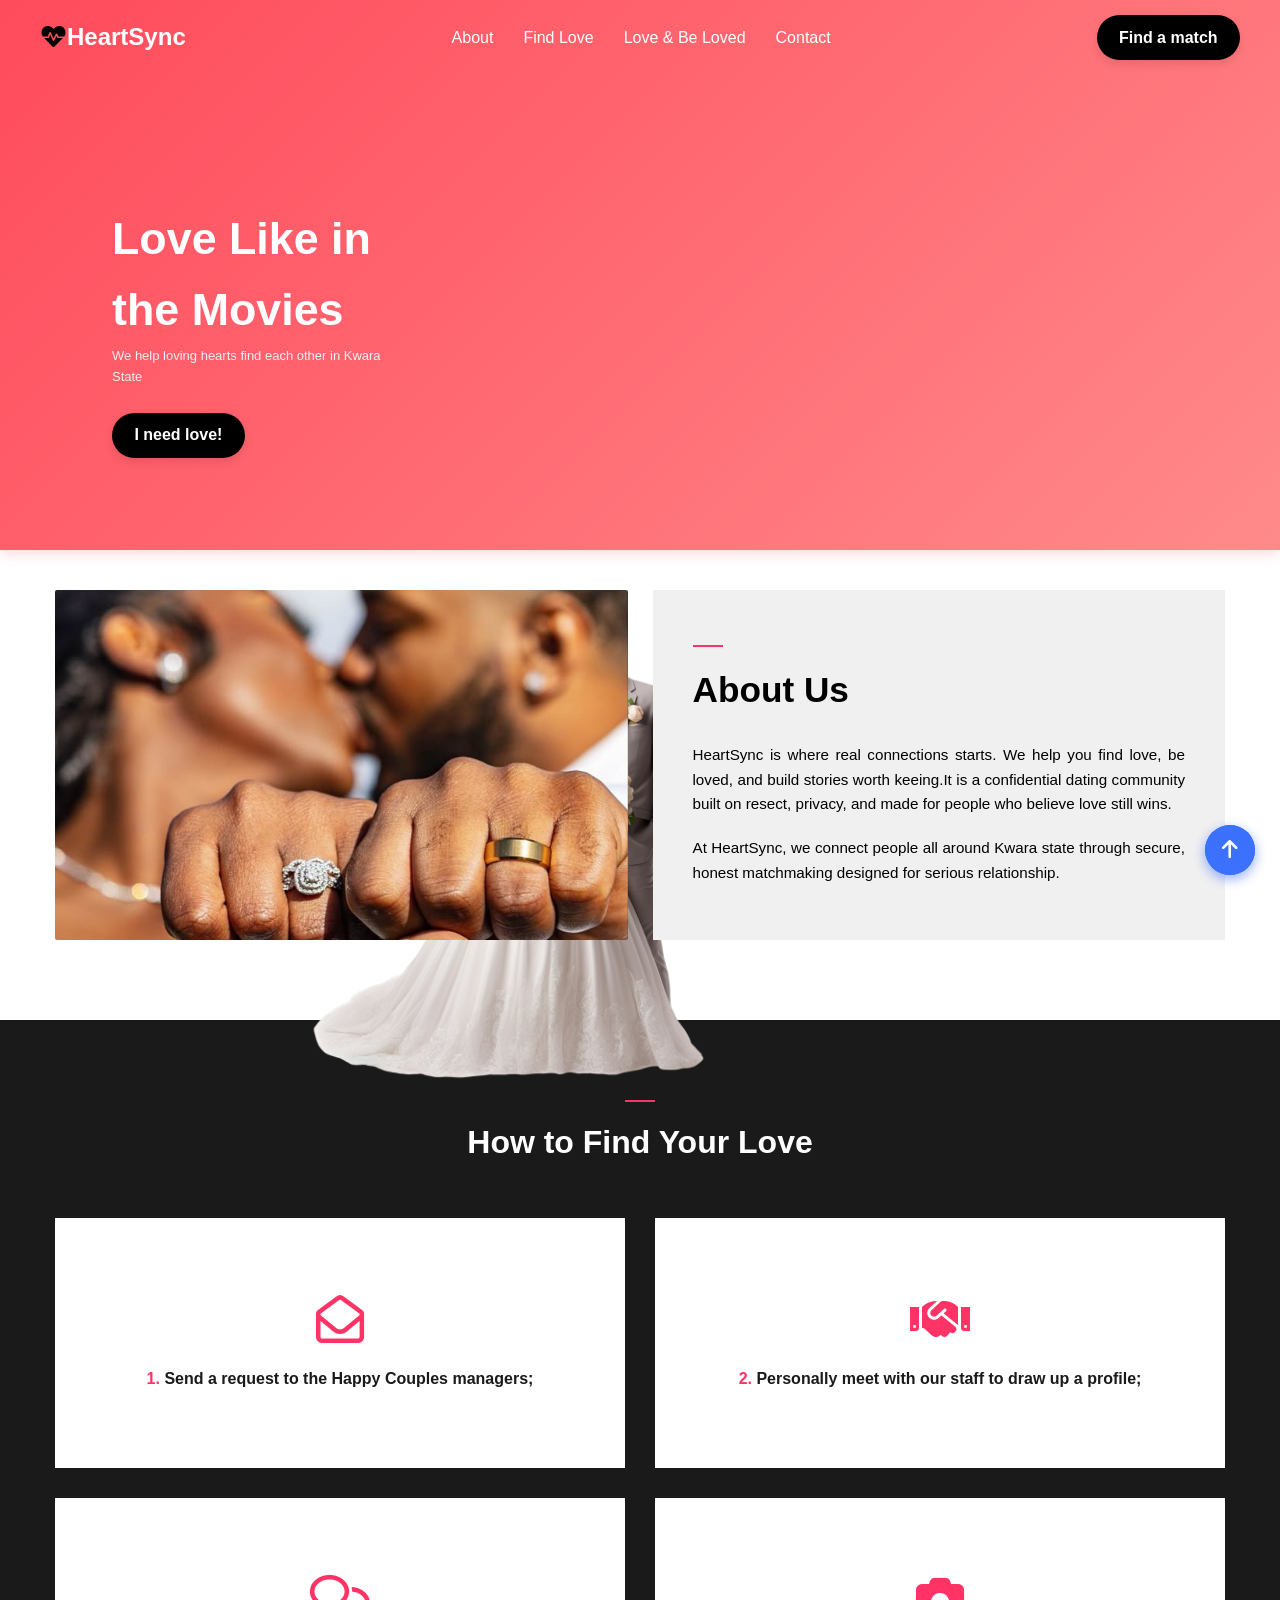
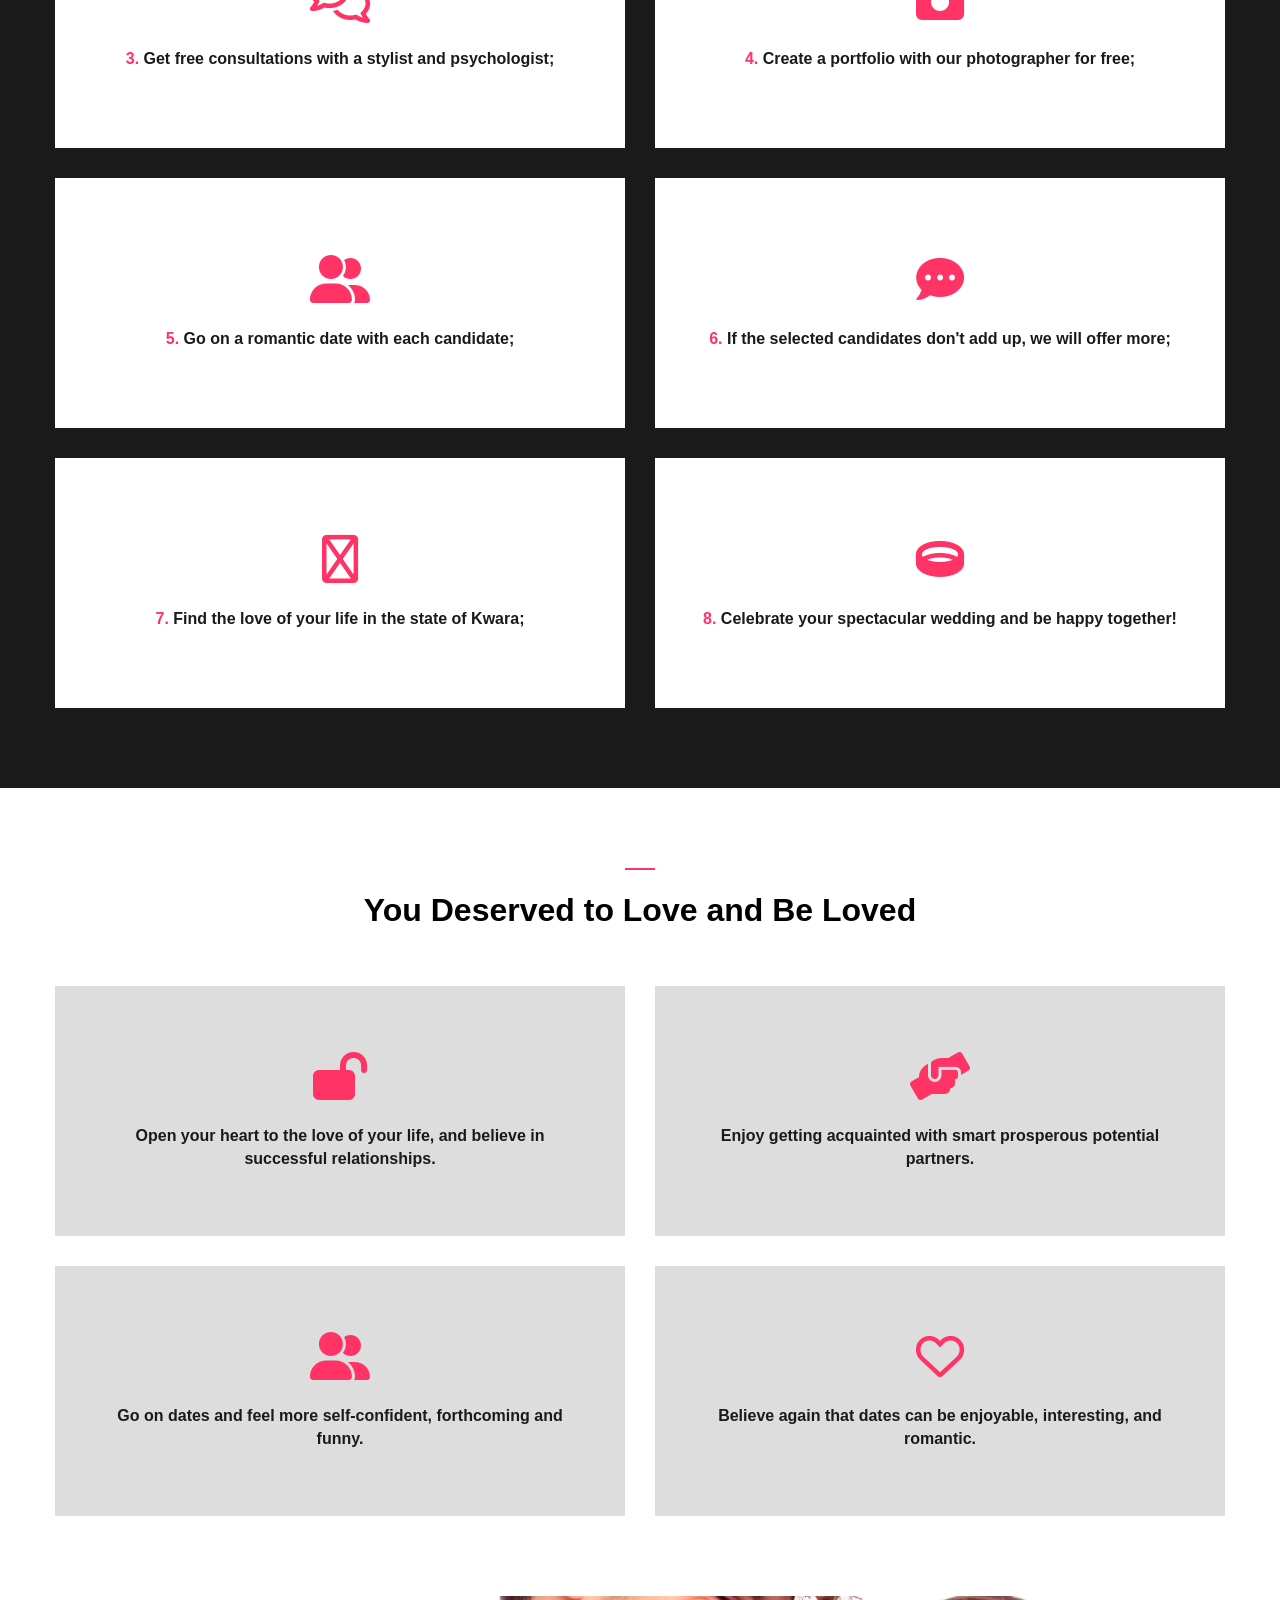
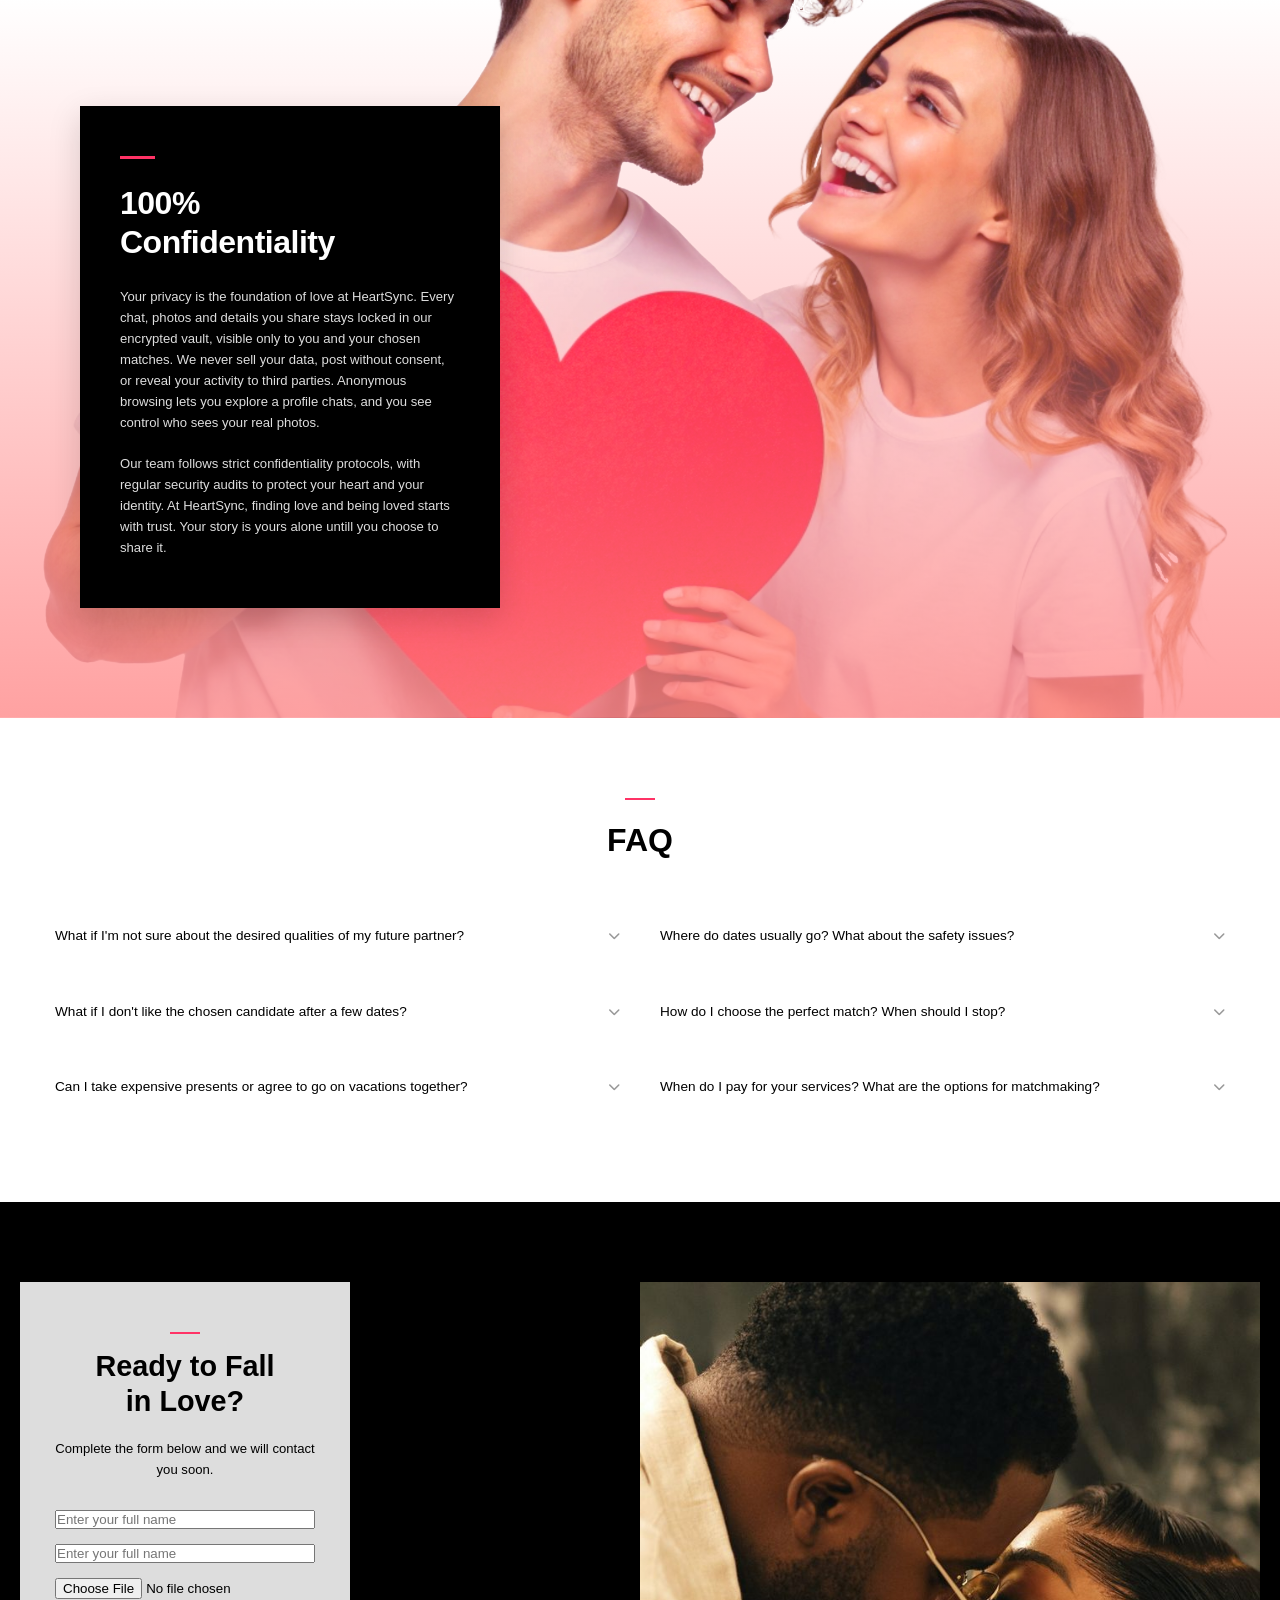
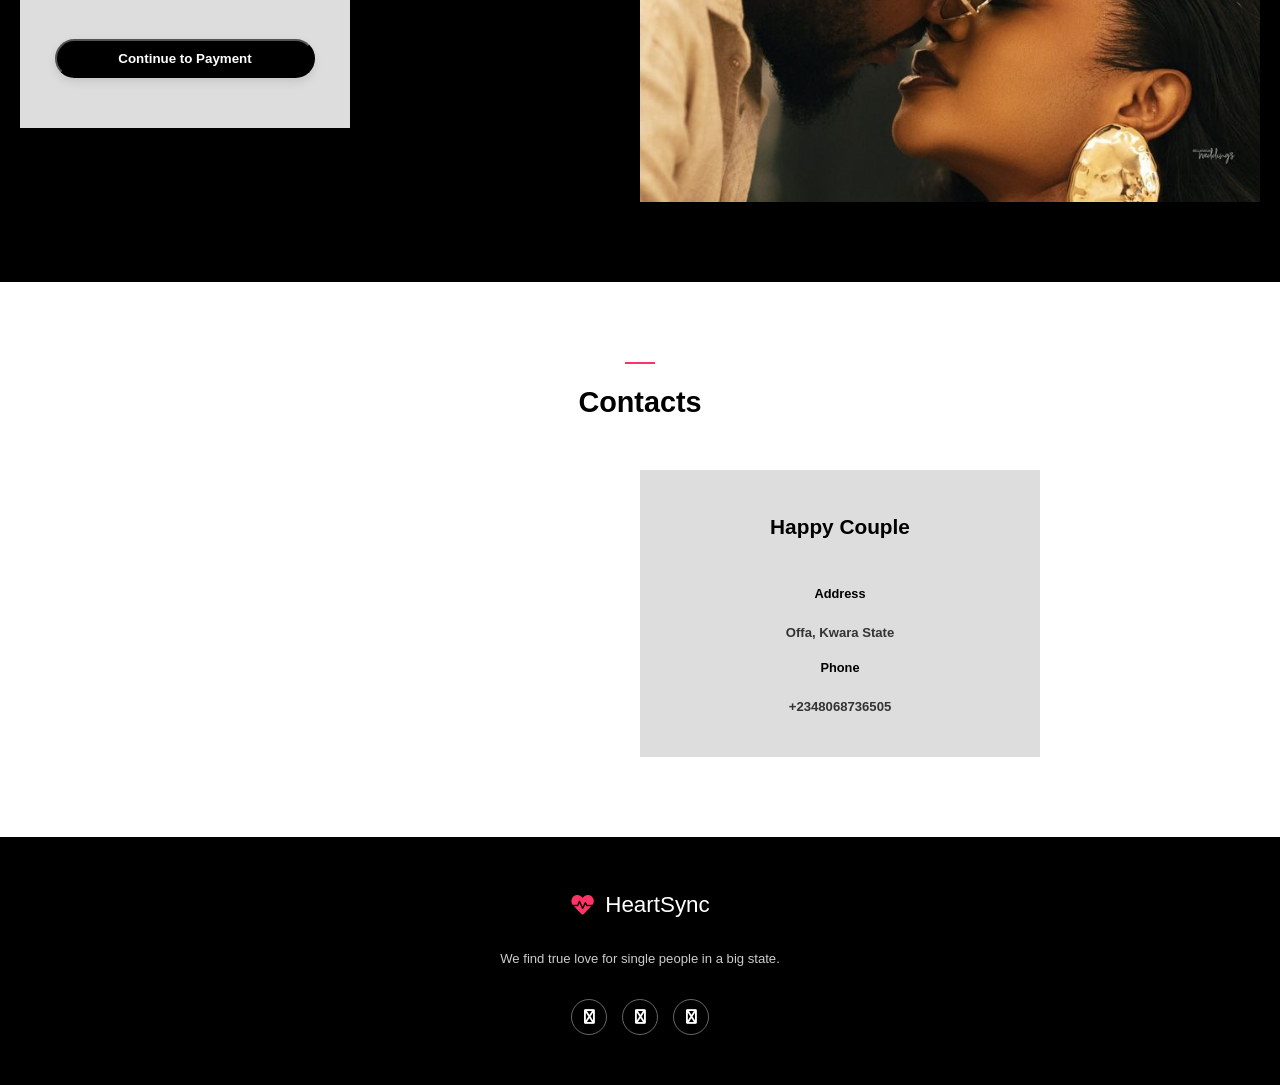
==== index.html @ 3c8412d4 "first commit" ====
<!doctype html>
<html lang="en">
  <head>
    <meta charset="UTF-8" />
    <meta name="viewport" content="width=device-width, initial-scale=1.0" />
    <title>HeartSync | Find Your Match</title>
    <link rel="stylesheet" href="style.css" />
    <link
      rel="stylesheet"
      href="https://cdnjs.cloudflare.com/ajax/libs/font-awesome/6.0.0-beta3/css/all.min.css"
    />
  </head>
  <body>
    <header>
      <div class="container header-container">
        <div class="logo">
          <div class="logo-text">
            <i class="fa-solid fa-heartbeat"></i>HeartSync
          </div>
        </div>

        <div class="hamburger" id="hamburger">
          <i class="fas fa-bars"></i>
        </div>

        <ul class="nav-menu" id="nav-menu">
          <li><a href="#about">About</a></li>
          <li><a href="profiles.html">Find Love</a></li>
          <li><a href="#be-loved">Love & Be Loved</a></li>
          <li><a href="#contact">Contact</a></li>
        </ul>
        <a href="profiles.html" class="cta-btn">Find a match</a>
      </div>

      <div class="hero-section">
        <div class="hero">
          <h1>Love Like in the Movies</h1>
          <p>We help loving hearts find each other in Kwara State</p>
          <a href="#find-love" class="btn">I need love!</a>
        </div>

        <div class="img">
          <img src=".//images/couple.png" alt="" loading="lazy" />
        </div>
      </div>
    </header>

    <section class="about-section" id="about">
      <div class="container">
        <div class="about-grid">
          <div class="about-image">
            <span> </span>
          </div>
          <div class="about-content">
            <div class="pink-line"></div>
            <h2>About Us</h2>
            <p>
              HeartSync is where real connections starts. We help you find love,
              be loved, and build stories worth keeing.It is a confidential
              dating community built on resect, privacy, and made for people who
              believe love still wins.
            </p>
            <p>
              At HeartSync, we connect people all around Kwara state through
              secure, honest matchmaking designed for serious relationship.
            </p>
          </div>
        </div>
      </div>
    </section>

    <div class="process-section">
      <div class="container">
        <div class="pink-line"></div>
        <h2>How to Find Your Love</h2>
        <div class="process-grid">
          <div class="process-card">
            <i class="fa-regular fa-envelope-open"></i>
            <p><span>1.</span> Send a request to the Happy Couples managers;</p>
          </div>
          <div class="process-card">
            <i class="fa-solid fa-handshake"></i>
            <p>
              <span>2.</span> Personally meet with our staff to draw up a
              profile;
            </p>
          </div>
          <div class="process-card">
            <i class="fa-regular fa-comments"></i>
            <p>
              <span>3.</span> Get free consultations with a stylist and
              psychologist;
            </p>
          </div>
          <div class="process-card">
            <i class="fa-solid fa-camera"></i>
            <p>
              <span>4.</span> Create a portfolio with our photographer for free;
            </p>
          </div>
          <div class="process-card">
            <i class="fa-solid fa-user-friends"></i>
            <p><span>5.</span> Go on a romantic date with each candidate;</p>
          </div>
          <div class="process-card">
            <i class="fa-solid fa-comment-dots"></i>
            <p>
              <span>6.</span> If the selected candidates don't add up, we will
              offer more;
            </p>
          </div>
          <div class="process-card">
            <i class="fa-regular fa-heart-crack"></i>
            <p>
              <span>7.</span> Find the love of your life in the state of Kwara;
            </p>
          </div>
          <div class="process-card">
            <i class="fa-solid fa-ring"></i>
            <p>
              <span>8.</span> Celebrate your spectacular wedding and be happy
              together!
            </p>
          </div>
        </div>
      </div>
    </div>

    <section class="love-section" id="be-loved">
      <div class="container">
        <div class="pink-line"></div>
        <h2>You Deserved to Love and Be Loved</h2>
        <div class="love-grid">
          <div class="love-card">
            <i class="fa-solid fa-lock-open"></i>
            <p>
              Open your heart to the love of your life, and believe in
              successful relationships.
            </p>
          </div>
          <div class="love-card">
            <i class="fa-solid fa-handshake-angle"></i>
            <p>
              Enjoy getting acquainted with smart prosperous potential partners.
            </p>
          </div>
          <div class="love-card">
            <i class="fa-solid fa-user-friends"></i>
            <p>
              Go on dates and feel more self-confident, forthcoming and funny.
            </p>
          </div>
          <div class="love-card">
            <i class="fa-regular fa-heart"></i>
            <p>
              Believe again that dates can be enjoyable, interesting, and
              romantic.
            </p>
          </div>
        </div>
      </div>
    </section>

    <section class="confidentiality-section">
      <div class="confidentiality-wrapper">
        <div class="dark-info-box">
          <div class="confi-pink-line"></div>
          <h2>100%<br />Confidentiality</h2>
          <p>
            Your privacy is the foundation of love at HeartSync. Every chat,
            photos and details you share stays locked in our encrypted vault,
            visible only to you and your chosen matches. We never sell your
            data, post without consent, or reveal your activity to third
            parties. Anonymous browsing lets you explore a profile chats, and
            you see control who sees your real photos.
          </p>
          <p>
            Our team follows strict confidentiality protocols, with regular
            security audits to protect your heart and your identity. At
            HeartSync, finding love and being loved starts with trust. Your
            story is yours alone untill you choose to share it.
          </p>
        </div>
      </div>
      <div class="img-container"></div>
    </section>

    <a href="#top" class="top-widget" title="Back to top"
      ><i class="fa-solid fa-arrow-up"></i
    ></a>

    <section class="faq-section">
      <div class="container">
        <div class="pink-line"></div>
        <h2>FAQ</h2>

        <div class="faq-grid">
          <div class="faq-item">
            <div class="faq-question">
              <span
                >What if I'm not sure about the desired qualities of my future
                partner?</span
              >
              <i class="fa-solid fa-chevron-down"></i>
            </div>
            <div class="faq-answer">
              Our skilled matchmakers and psychologists work directly with you
              to uncover core preferences and values to build a comprehensive
              relationship profile.
            </div>
          </div>

          <div class="faq-item">
            <div class="faq-question">
              <span
                >Where do dates usually go? What about the safety issues?</span
              >
              <i class="fa-solid fa-chevron-down"></i>
            </div>
            <div class="faq-answer">
              All initial dates take place in curated, public, upscale venues.
              Background validation checks are run to ensure complete comfort
              and absolute safety.
            </div>
          </div>

          <div class="faq-item">
            <div class="faq-question">
              <span
                >What if I don't like the chosen candidate after a few
                dates?</span
              >
              <i class="fa-solid fa-chevron-down"></i>
            </div>
            <div class="faq-answer">
              That is completely fine! Feedback is collected after every intro
              to refine choices, and new candidates are continually sourced.
            </div>
          </div>

          <div class="faq-item">
            <div class="faq-question">
              <span
                >How do I choose the perfect match? When should I stop?</span
              >
              <i class="fa-solid fa-chevron-down"></i>
            </div>
            <div class="faq-answer">
              You stop whenever you feel genuine connection and exclusivity with
              someone. We're here to guide but you set the pace.
            </div>
          </div>

          <div class="faq-item">
            <div class="faq-question">
              <span
                >Can I take expensive presents or agree to go on vacations
                together?</span
              >
              <i class="fa-solid fa-chevron-down"></i>
            </div>
            <div class="faq-answer">
              We suggest maintaining balanced, independent boundaries during
              early stages until solid reciprocal understanding is established.
            </div>
          </div>

          <div class="faq-item">
            <div class="faq-question">
              <span
                >When do I pay for your services? What are the options for
                matchmaking?</span
              >
              <i class="fa-solid fa-chevron-down"></i>
            </div>
            <div class="faq-answer">
              Pricing tiers are detailed cleanly during consultation. Plans
              depend on customization parameters and regional search ranges.
            </div>
          </div>
        </div>
      </div>
    </section>

    <section class="cta-section" id="find-love">
      <div class="cta-wrapper">
        <div class="white-form-box">
          <div class="pink-line"></div>
          <h3>Ready to Fall<br />in Love?</h3>
          <p>Complete the form below and we will contact you soon.</p>

          <form
            class="cta-form"
            method="post"
            action="https://formspree.io/f/mqeovlbd"
            enctype="multipart/form-data"
          >
            <input
              type="text"
              class="form-control w-85"
              id="inputname4"
              name="name"
              placeholder="Enter your full name"
              required
            />
            <input
              type="tel"
              class="form-control w-85"
              id="inputname4"
              name="number"
              placeholder="Enter your full name"
              required
            />
             <input
                type="file"
                class="form-control w-85"
                id="inputname4"
                name="photo"
                placeholder="Enter your full name"
                required
              />
            <button type="submit" class="btn" id="continueToPaymentBtn">
              Continue to Payment <i class="bi bi-arrow-right"></i>
            </button>
            <!-- <input
              type="text"
              class="form-input"
              placeholder="Your name*"
              required
              name="name"
            />
            <input
              type="email"
              class="form-input"
              placeholder="Your email*"
              required
              name="Phone number"
            />
            <div class="upload">
              <div class="upload-label">
                <i class="fa-solid fa-camera"></i>
                <span id="uploadLabel">Upload your photo</span>
              </div>
              <input
                type="file"
                name="photo"
                id="photoInput"
                class="hidden-file-input"
                accept="image/*"
                required
              />
            </div>
            <span class="file-name" id="file-preview"></span>

            <button type="submit" class="submit-btn">Send a request</button> -->
          </form>
        </div>
      </div>
      <div class="image-container"></div>
    </section>

    <section class="contacts-section" id="contact">
      <div class="pink-line"></div>
      <h2>Contacts</h2>

      <div class="footer-grid">
        <div class="address-card">
          <h4>Happy Couple</h4>
          <label>Address</label>
          <p>Offa, Kwara State</p>
          <label>Phone</label>
          <p>+2348068736505</p>
        </div>
      </div>
      <div class="contact-image">
        <span> </span>
      </div>
    </section>

    <a href="#top" class="top-widget" title="Back to top"
      ><i class="fa-solid fa-arrow-up"></i
    ></a>

    <footer>
      <div class="container">
        <div class="footer-logo">
          <i class="fa-solid fa-heartbeat"></i>HeartSync
        </div>
        <p>We find true love for single people in a big state.</p>
        <div class="social-icons">
          <a href=""><i class="fa-solid fa-facebook"></i></a>
          <a href=""><i class="fa-solid fa-whatsapp"></i></a>
          <a href=""><i class="fa-solid fa-twitter"></i></a>
        </div>
      </div>
    </footer>

    <script>
      let form = document.getElementById("my-form");

      async function handleSubmit(event) {
        event.preventDefault();
        let message = document.getElementById("msg");
        let data = new FormData(event.target);
        fetch(event.target.action, {
          method: form.method,
          body: data,
          headers: {
            Accept: "application/json",
          },
        })
          .then((response) => {
            if (response.ok) {
              message.innerHTML = "Thanks for your submission!";
              form.reset();
            } else {
              response.json().then((data) => {
                if (Object.hasOwn(data, "errors")) {
                  message.innerHTML = data["errors"]
                    .map((error) => error["message"])
                    .join(", ");
                } else {
                  message.innerHTML =
                    "Oops! There was a problem submitting your form";
                }
              });
            }
          })
          .catch((error) => {
            message.innerHTML =
              "Oops! There was a problem submitting your form";
          });
      }
      form.addEventListener("submit", handleSubmit);
    </script>
  </body>
</html>
---- style.css ----
* {
  margin: 0;
  padding: 0;
  box-sizing: border-box;
  font-family: Verdana, Geneva, Tahoma, sans-serif;
}

body {
  line-height: 1.6;
  color: var(--text);
  background-color: var(--light);
  overflow-x: hidden;
}

a {
  text-decoration: none;
  color: var(--primary);
  transition: color 0.3s ease;
}

ul {
  list-style-position: inside;
}

.container {
  width: 100%;
  max-width: 1200px;
  margin: 0 auto;
  padding: 0 15px;
}

header {
  background: linear-gradient(135deg, #ff4b5c 0%, #ff8a8a 100%);
  box-shadow: 0 4px 12px rgba(225, 75, 92, 0.2);
  height: 550px;
}

.header-container {
  display: flex;
  justify-content: space-between;
  align-items: center;
  padding: 15px 0;
}

.logo {
  display: flex;
  align-items: center;
}

.logo-icon {
  display: flex;
  gap: 2rem;
  list-style: none;
  flex-wrap: wrap;
}

.logo-text {
  font-size: 1.5rem;
  font-weight: 700;
  color: #fff;
  line-height: 1.2;
}
.logo-text i {
  color: #000;
}

.nav-menu {
  display: flex;
  list-style: none;
  gap: 30px;
}

.nav-menu li {
  position: relative;
}

.nav-menu a {
  font-weight: 500;
  font-size: 1rem;
  padding: 5px 0;
  position: relative;
  color: #fff;
}

.nav-menu a:hover {
  opacity: 0.8;
  transform: translateY(-2px);
}

.nav-menu a::after {
  content: "";
  position: absolute;
  width: 0;
  height: 2px;
  bottom: -5px;
  left: 0;
  background-color: #fff;
  transition: width 0.3s ease;
}

.nav-menu a:hover::after {
  width: 100%;
}

.cta-btn,
.btn {
  background-color: black;
  color: #fff;
  padding: 0.6rem 1.4rem;
  border-radius: 50px;
  font-weight: 600;
  text-decoration: none;
  transition: all 0.3s ease;
  box-shadow: 0 4px 10px rgba(0, 0, 0, 0.1);
}
.cta-btn:hover,
.btn:hover {
  transform: translateY(-2px);
  box-shadow: 0 6px 15px rgba(0, 0, 0, 0.2);
  color: #fff;
}

.hamburger {
  display: none;
  cursor: pointer;
  font-size: 1.5rem;
  color: var(--primary);
  z-index: 1001;
}
.hero-section {
  display: flex;
  gap: 2rem;
  align-items: center;
  flex-wrap: wrap;
}

.hero {
  width: 300px;
  margin: 7rem;
}
.hero h1 {
  font-weight: 700;
  margin-top: 1rem;
  color: #fff;
  font-size: 2.8rem;
}
.hero p {
  font-size: small;
  color: #f0efef;
}
.btn {
  display: inline-block;
  margin-top: 25px;
}

.img img {
  width: 480px;
  height: auto;
  border-radius: 12px;
  margin-left: 300px;
}

.pink-line {
  width: 30px;
  height: 2px;
  background-color: #ff3366;
  margin: 0 auto 15px auto;
}

.results-section,
.love-section {
  padding: 80px 0;
  text-align: center;
}

.result-section h2,
.love-section h2 {
  font-size: 2rem;
  margin-bottom: 50px;
}

.about-section {
  padding: 40px 0 80px 0;
}

.about-grid {
  display: grid;
  grid-template-columns: repeat(2, 1fr);
  align-items: stretch;
  gap: 25px;
}

.about-image {
  background-color: #e2e8f0;
  min-height: 100px;
  background-image: url(./images/Knukcles.jpg);
  background-size: cover;
  background-position: center;
  border-radius: 2px;
}

.about-content {
  background-color: #f0f0f0;
  padding: 55px 40px;
  display: flex;
  flex-direction: column;
  justify-content: center;
}

.about-content .pink-line {
  margin: 0 0 15px 0;
}

.about-content h2 {
  font-size: 2.2rem;
  margin-bottom: 25px;
}

.about-content p {
  font-size: 0.95rem;
  margin-bottom: 20px;
  text-align: justify;
}

.about-content p:last-child {
  margin-bottom: 0;
}

.process-section {
  text-align: center;
  padding: 80px 0;
  background-color: #1a1a1a;
  color: #fff;
}

.process-section h2 {
  color: #fff;
  font-size: 2rem;
  margin-bottom: 50px;
}

.process-grid,
.love-grid {
  display: grid;
  grid-template-columns: 1fr 1fr;
  gap: 30px;
}

.process-card {
  min-height: 250px;
  justify-content: center;
  align-items: center;
  flex-direction: column;
  display: flex;
  padding: 50px 40px;
  color: #333;
  background-color: #fff;
}

.process-card i {
  font-size: 3rem;
  color: #ff3366;
  margin-bottom: 25px;
}

.process-card p {
  font-size: 1rem;
  font-weight: 600;
  color: #1a1a1a;
  line-height: 1.4;
}

.process-card p span {
  font-weight: 700;
  color: #ff3366;
}
@media (max-width) {
  .about-grid,
  .process-grid,
  .love-grid {
    grid-template-columns: 1fr;
  }
  .about-image {
    min-height: 350px;
  }
  .about-content {
    padding: 40px 20px;
  }
  .stats-grid {
    grid-template-columns: 1fr;
  }
  .stat-box.full-width {
    grid-column: span 1;
  }
}

.love-card {
  min-height: 250px;
  justify-content: center;
  align-items: center;
  flex-direction: column;
  display: flex;
  padding: 50px 40px;
  color: #333;
  background-color: #ddd;
}

.love-card i {
  font-size: 3rem;
  color: #ff3366;
  margin-bottom: 25px;
}

.love-card p {
  font-size: 1rem;
  font-weight: 600;
  color: #1a1a1a;
  line-height: 1.4;
}

.confidentiality-section {
  background: linear-gradient(
    135deg,
    rgb(255, 75, 92) 0%,
    rgb(255, 138, 138) 100%
  );
  height: 100%;
  width: 100%;
  background: linear-gradient(rgba(252, 47, 67, 0), rgba(255, 138, 138, 0.8)),
    url(./images/love.png);
  background-size: cover;
  background-position: center;
  min-height: 520px;
  padding: 60px 20px;
  display: grid;
  grid-template-columns: 1fr 1.1fr;
  align-items: center;
  min-height: 520px;
}
.confi-pink-line {
  width: 35px;
  height: 3px;
  background-color: #ff3366;
  margin-bottom: 25px;
}

.confidentiality-wrapper {
  width: 100%;
  max-width: 800px;
  margin: 0 auto;
}
.confidentiality-wrapper {
  padding: 50px 0 50px 60px;
  display: flex;
  justify-content: flex-start;
  z-index: 2;
}

.dark-info-box {
  background-color: #000;
  color: #fff;
  padding: 50px 40px;
  max-width: 420px;
  box-shadow: 0 10px 30px rgba(0, 0, 0, 0.15);
}

.dark-info-box h2 {
  font-size: 2rem;
  font-weight: 700;
  line-height: 1.2;
  margin-bottom: 25px;
  letter-spacing: -0.5px;
}

.dark-info-box p {
  font-size: 0.82rem;
  line-height: 1.6;
  margin-bottom: 20px;
  color: #dddddd;
  font-weight: 400;
}

.dark-info-box p:last-child {
  margin-bottom: 0;
}

/* --- Chat Toggle Widget (Bottom Right) --- */
.top-widget {
  position: fixed;
  bottom: 25px;
  right: 25px;
  background-color: #3b71fe;
  color: #fff;
  width: 50px;
  height: 50px;
  border-radius: 50%;
  display: flex;
  align-items: center;
  justify-content: center;
  font-size: 1.3rem;
  cursor: pointer;
  z-index: 1000;
  text-decoration: none;
  transition: background-color 0.2s, transform 0.2s;
  box-shadow: 0 4px 12px rgba(59, 113, 254, 0.3);
}

.faq-section {
  padding: 80px 20px;
  text-align: center;
}

.faq-section h2 {
  font-size: 2rem;
  font-weight: 700;
  margin-bottom: 50px;
}

.faq-grid {
  display: grid;
  grid-template-columns: repeat(2, 1fr);
  gap: 20px 40px;
  text-align: left;
}

.faq-item {
  border-bottom: 1px solid var(--border-color);
  padding-bottom: 15px;
}

.faq-question {
  display: flex;
  justify-content: space-between;
  align-items: center;
  font-size: 0.85rem;
  font-weight: 500;
  line-height: 1.5;
  cursor: pointer;
  user-select: none;
  color: var(--text-dark);
  padding: 10px 0;
}

.faq-question:hover {
  color: var(--primary-pink);
}

.faq-question i {
  font-size: 0.75rem;
  color: #999999;
  transition: transform 0.3s ease;
  margin-left: 15px;
}

.faq-answer {
  max-height: 0;
  overflow: hidden;
  transition: max-height 0.3s ease, margin-top 0.3s ease;
  font-size: 0.8rem;
  color: var(--text-muted);
  line-height: 1.6;
}

/* Open active accordion classes */
.faq-item.active .faq-question i {
  transform: rotate(180deg);
}

.faq-item.active .faq-answer {
  margin-top: 10px;
  max-height: 200px; /* Large enough threshold for content auto-expansion */
}

/* --- 2. Orange Call To Action Section --- */
.cta-section {
  background-color: black;
  padding: 80px 20px;
  display: flex;
  justify-content: flex-start;
}

.cta-wrapper {
  width: 100%;
  max-width: 800px;
  margin: 0 auto;
}

.white-form-box {
  background-color: #ddd;
  padding: 50px 35px;
  width: 100%;
  max-width: 330px;
  text-align: center;
  box-shadow: 0 10px 30px rgba(0, 0, 0, 0.08);
}

.white-form-box h3 {
  font-size: 1.8rem;
  font-weight: 700;
  line-height: 1.2;
  margin-bottom: 20px;
}

.white-form-box p {
  font-size: 0.82rem;
  color: var(--text-muted);
  line-height: 1.6;
  margin-bottom: 30px;
}

.cta-form {
  display: flex;
  flex-direction: column;
  gap: 15px;
}

.form-input {
  width: 100%;
  background-color: #eee;
  border: none;
  border-radius: 25px;
  padding: 16px 24px;
  font-family: "Montserrat", sans-serif;
  font-size: 0.82rem;
  outline: none;
}

.form-input::placeholder {
  color: #9a9a9a;
}

.submit-btn {
  width: 100%;
  background: linear-gradient(90deg, #f43a5f, #ff4d4d);
  color: #ffffff;
  border: none;
  border-radius: 25px;
  padding: 16px 24px;
  font-family: "Montserrat", sans-serif;
  font-size: 0.82rem;
  font-weight: 700;
  cursor: pointer;
  box-shadow: 0 8px 20px rgba(244, 58, 95, 0.25);
  margin-top: 10px;
  transition: transform 0.2s ease;
}

.submit-btn:hover {
  transform: translateY(-2px);
}

/* --- 3. Contacts / Footer Section --- */
.contacts-section {
  padding: 80px 20px;
  text-align: center;
  background-color: #ffffff;
}

.image-container {
  height: 100%;
  width: 100%;
  background-image: url(./images/sensasional.jpg);
  background-size: cover;
  background-position: center top;
  min-height: 520px;
}

.contacts-section h2 {
  font-size: 1.8rem;
  font-weight: 700;
  margin-bottom: 45px;
}

.footer-grid {
  display: grid;
  grid-template-columns: repeat(2, 1fr);
  max-width: 800px;
  margin: 0 auto;
  text-align: left;
}

.address-card {
  grid-column: 2; /* Forces alignment onto the right panel directly matching source template layout */
  background-color: #ddd;
  padding: 40px;
  display: flex;
  flex-direction: column;
  justify-content: center;
  text-align: center;
}

.address-card h4 {
  font-size: 1.3rem;
  font-weight: 600;
  margin-bottom: 25px;
  color: #000;
}

.address-card label {
  font-size: 0.8rem;
  font-weight: 600;
  color: #000;
  margin-bottom: 4px;
  display: block;
  padding: 15px;
}

.address-card p {
  font-size: 0.82rem;
  color: #333;
  line-height: 1.5;
  font-weight: 600;
}

/* Floating Chat Widget */
.top-widget {
  position: fixed;
  bottom: 25px;
  right: 25px;
  background-color: #3b71fe;
  color: #fff;
  width: 50px;
  height: 50px;
  border-radius: 50%;
  display: flex;
  align-items: center;
  justify-content: center;
  font-size: 1.3rem;
  cursor: pointer;
  z-index: 1000;
  text-decoration: none;
  transition: background-color 0.2s, transform 0.2s;
  box-shadow: 0 4px 12px rgba(59, 113, 254, 0.3);
}

.top-widget:hover {
  background-color: #255ae4;
  transform: translateY(-3px);
}

footer {
  background-color: #000;
  color: #ffffff;
  padding: 50px 20px;
  text-align: center;
}

.footer-logo {
  gap: 10px;
  display: flex;
  justify-content: center;
  align-items: center;
  margin-bottom: 25px;
  font-weight: 500;
  font-size: 1.4rem;
}
.footer-logo i{
color: #ff3366;
}

footer p {
  font-size: 0.82rem;
  color: #cccccc;
  max-width: 440px;
  margin: 0 auto 30px auto;
  line-height: 1.6;
}

.social-icons {
  display: flex;
  justify-content: center;
  gap: 15px;
}

.social-icons a {
  color: #ffffff;
  border: 1px solid rgba(255, 255, 255, 0.4);
  width: 36px;
  height: 36px;
  border-radius: 50%;
  display: flex;
  align-items: center;
  justify-content: center;
  font-size: 0.9rem;
  text-decoration: none;
  transition: border-color 0.2s;
}

.social-icons a:hover {
  border-color: #ffffff;
}
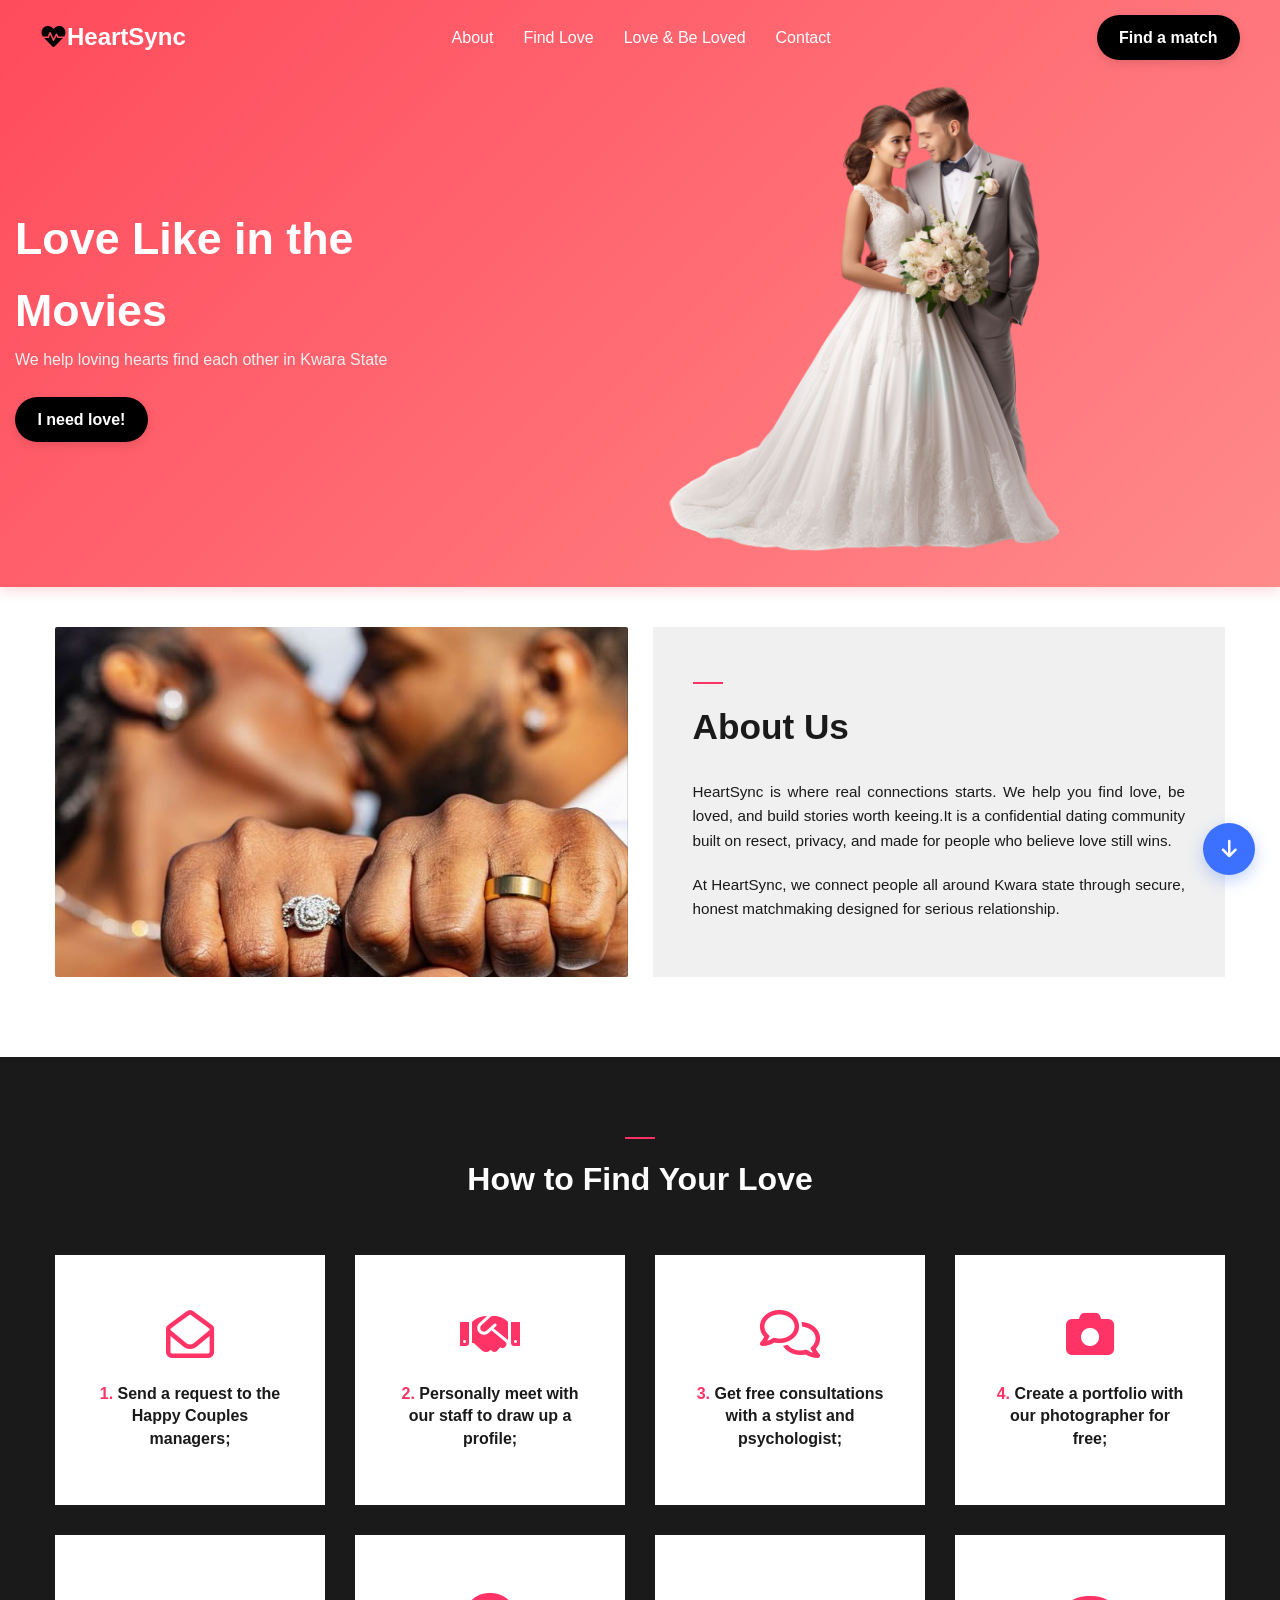
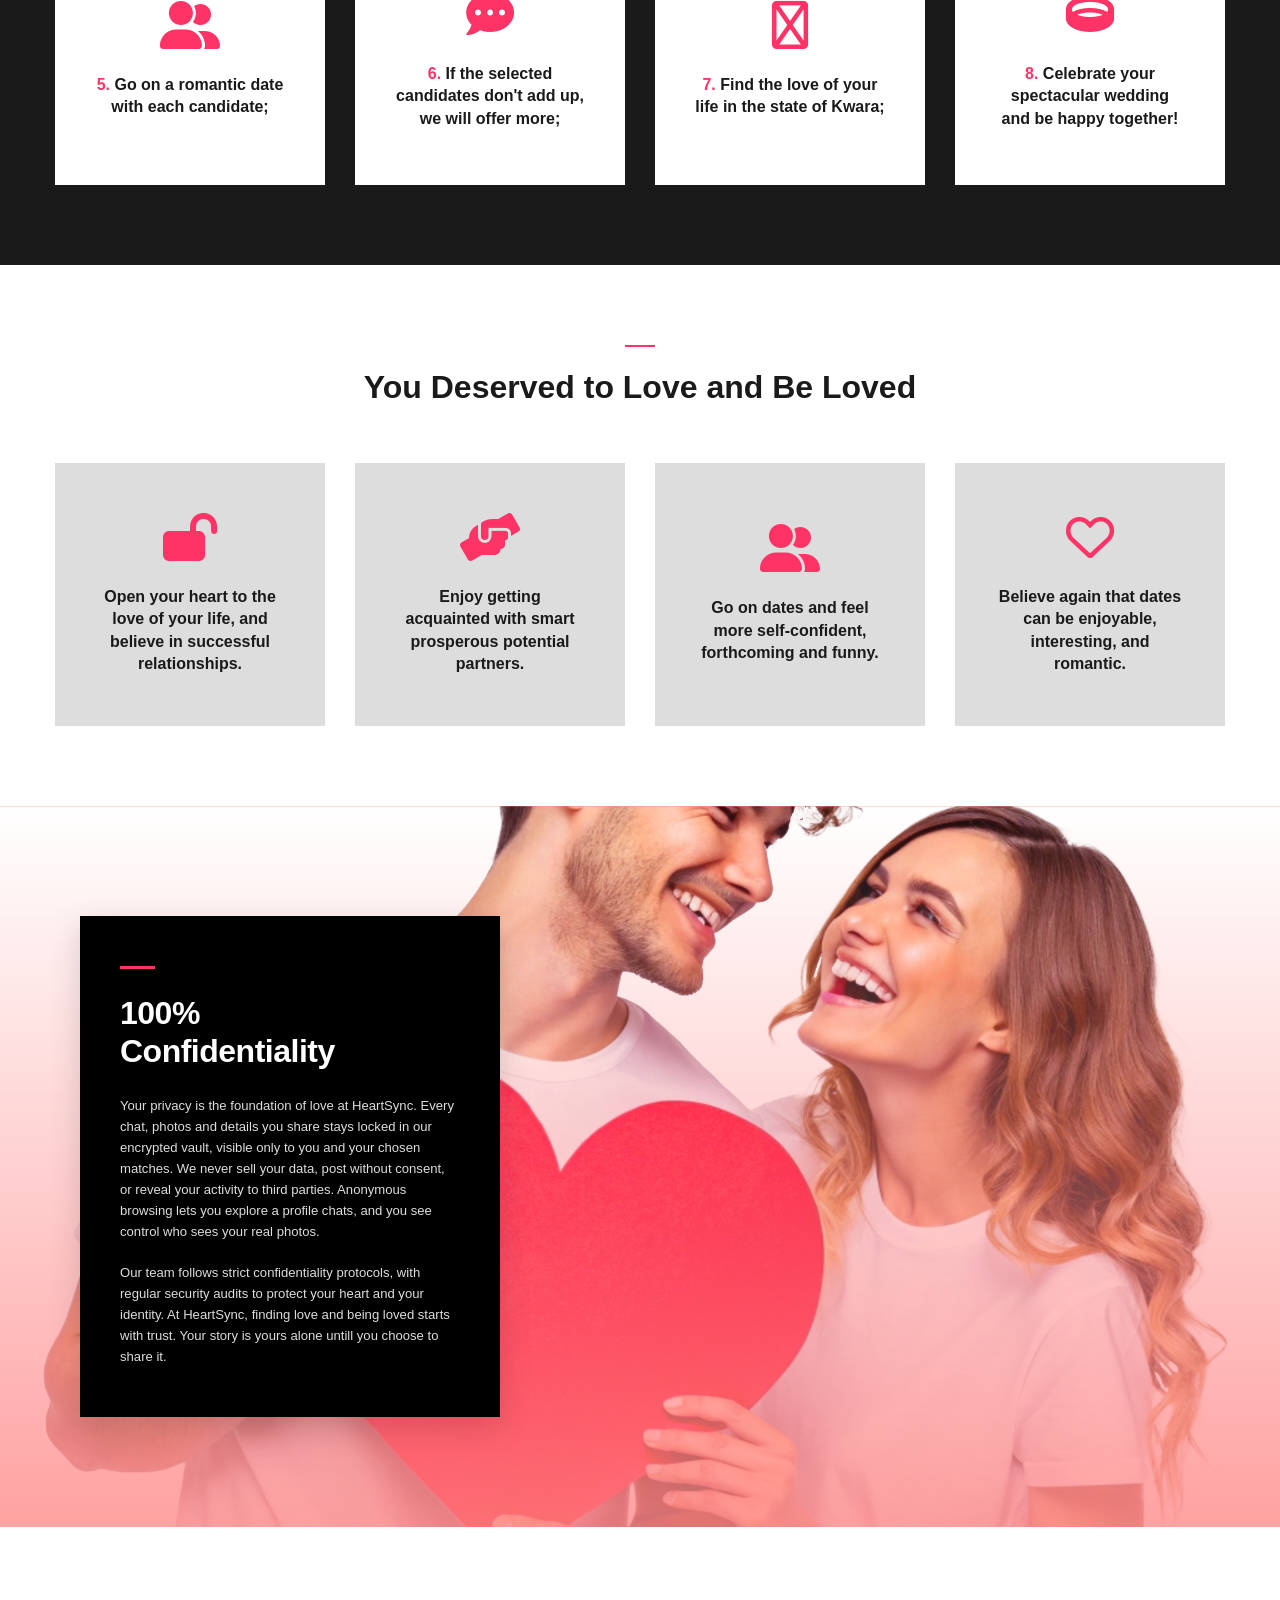
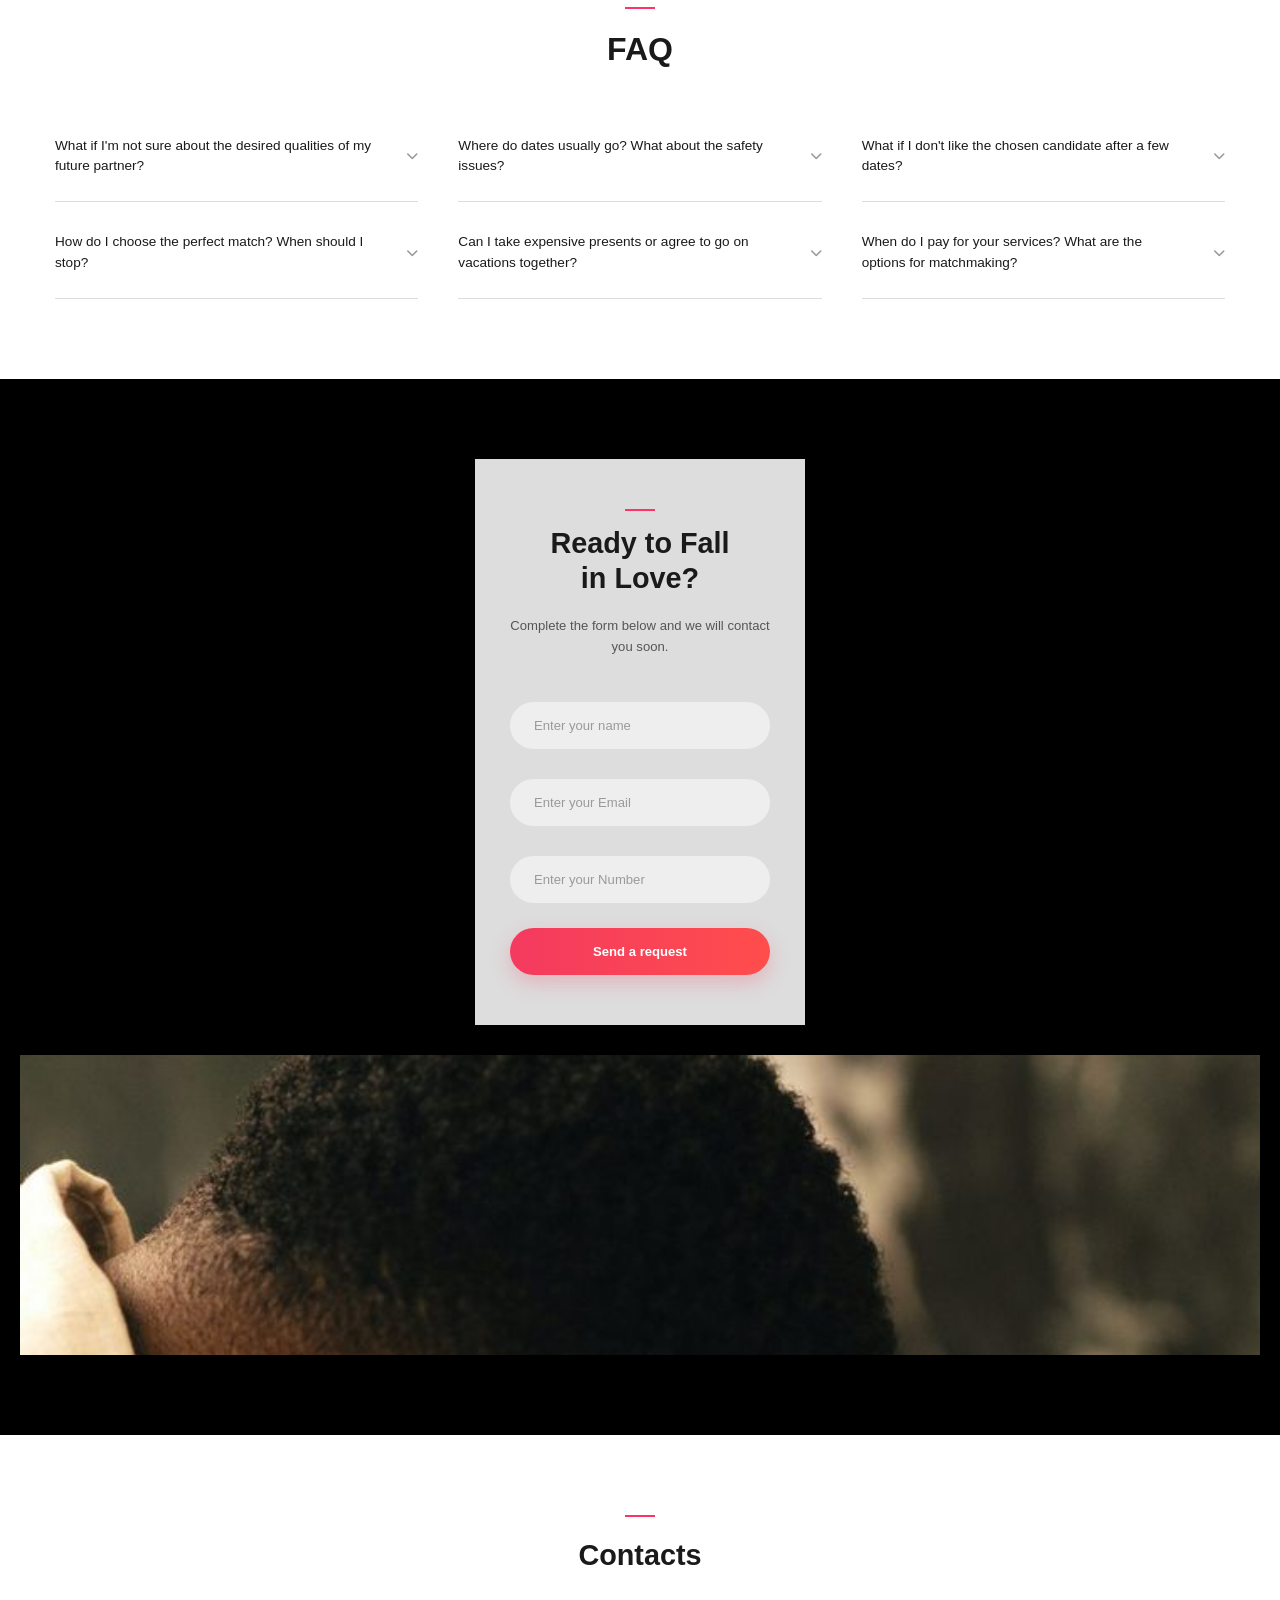
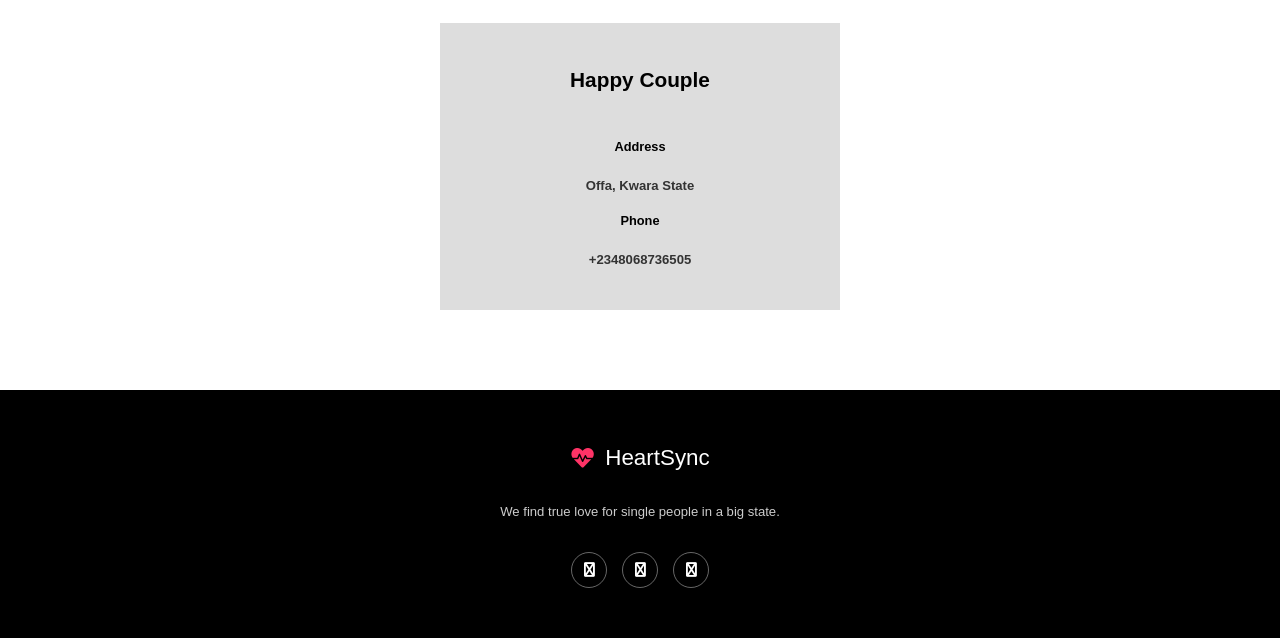
==== commit 6dd14eb5: "second commit" ====
--- a/index.html
+++ b/index.html
@@ -40,7 +40,7 @@
         </div>
 
         <div class="img">
-          <img src=".//images/couple.png" alt="" loading="lazy" />
+          <img src=".//images/couple.png" alt="" loading="lazy" id="img" />
         </div>
       </div>
     </header>
@@ -185,10 +185,6 @@
       <div class="img-container"></div>
     </section>
 
-    <a href="#top" class="top-widget" title="Back to top"
-      ><i class="fa-solid fa-arrow-up"></i
-    ></a>
-
     <section class="faq-section">
       <div class="container">
         <div class="pink-line"></div>
@@ -293,67 +289,38 @@
             class="cta-form"
             method="post"
             action="https://formspree.io/f/mqeovlbd"
-            enctype="multipart/form-data"
+            id="my-form"
           >
+            <label for="name"></label>
             <input
               type="text"
-              class="form-control w-85"
-              id="inputname4"
               name="name"
-              placeholder="Enter your full name"
-              required
+              id="name"
+              placeholder="Enter your name"
+              class="form-input"
             />
+            <label for="email"></label>
+            <input
+              type="email"
+              name="email"
+              id="email"
+              placeholder="Enter your Email"
+              class="form-input"
+            />
+            <label for="tel"></label>
             <input
               type="tel"
-              class="form-control w-85"
-              id="inputname4"
               name="number"
-              placeholder="Enter your full name"
-              required
+              id="number"
+              placeholder="Enter your Number"
+              class="form-input"
             />
-             <input
-                type="file"
-                class="form-control w-85"
-                id="inputname4"
-                name="photo"
-                placeholder="Enter your full name"
-                required
-              />
-            <button type="submit" class="btn" id="continueToPaymentBtn">
-              Continue to Payment <i class="bi bi-arrow-right"></i>
+
+            <button type="submit" id="Btn" class="submit-btn">
+              Send a request
             </button>
-            <!-- <input
-              type="text"
-              class="form-input"
-              placeholder="Your name*"
-              required
-              name="name"
-            />
-            <input
-              type="email"
-              class="form-input"
-              placeholder="Your email*"
-              required
-              name="Phone number"
-            />
-            <div class="upload">
-              <div class="upload-label">
-                <i class="fa-solid fa-camera"></i>
-                <span id="uploadLabel">Upload your photo</span>
-              </div>
-              <input
-                type="file"
-                name="photo"
-                id="photoInput"
-                class="hidden-file-input"
-                accept="image/*"
-                required
-              />
-            </div>
-            <span class="file-name" id="file-preview"></span>
-
-            <button type="submit" class="submit-btn">Send a request</button> -->
           </form>
+          <span id="msg"></span>
         </div>
       </div>
       <div class="image-container"></div>
@@ -377,9 +344,9 @@
       </div>
     </section>
 
-    <a href="#top" class="top-widget" title="Back to top"
-      ><i class="fa-solid fa-arrow-up"></i
-    ></a>
+    <div id="chatWidget" class="chat-widget" title="Scroll to bottom">
+      <i id="widgetIcon" class="fa-solid fa-arrow-down"></i>
+    </div>
 
     <footer>
       <div class="container">
@@ -388,14 +355,33 @@
         </div>
         <p>We find true love for single people in a big state.</p>
         <div class="social-icons">
-          <a href=""><i class="fa-solid fa-facebook"></i></a>
-          <a href=""><i class="fa-solid fa-whatsapp"></i></a>
-          <a href=""><i class="fa-solid fa-twitter"></i></a>
+          <a href="#"><i class="fa-solid fa-facebook"></i></a>
+          <a href="https://wa.me/+2348068736505"><i class="fa-solid fa-whatsapp"></i></a>
+          <a href="#"><i class="fa-solid fa-twitter"></i></a>
         </div>
       </div>
     </footer>
 
     <script>
+     const hamburger = document.getElementById("hamburger");
+      const navMenu = document.getElementById("nav-menu");
+
+      hamburger.addEventListener("click", () => {
+        navMenu.classList.toggle("active");
+        const icon = hamburger.querySelector("i");
+        icon.classList.toggle("fa-bars");
+        icon.classList.toggle("fa-xmark");
+      });
+
+      navMenu.querySelectorAll("a").forEach((link) => {
+        link.addEventListener("click", () => {
+          navMenu.classList.remove("active");
+          const icon = hamburger.querySelector("i");
+          icon.classList.add("fa-bars");
+          icon.classList.remove("fa-xmark");
+        });
+      });
+
       let form = document.getElementById("my-form");
 
       async function handleSubmit(event) {
@@ -411,7 +397,8 @@
         })
           .then((response) => {
             if (response.ok) {
-              message.innerHTML = "Thanks for your submission!";
+              message.innerHTML =
+                "Thanks for your submission! The password will be send to you.";
               form.reset();
             } else {
               response.json().then((data) => {
@@ -432,6 +419,39 @@
           });
       }
       form.addEventListener("submit", handleSubmit);
+
+      const chatWidget = document.getElementById("chatWidget");
+      const widgetIcon = document.getElementById("widgetIcon");
+
+      // Monitor page viewport scroll activity
+      window.addEventListener("scroll", () => {
+        // Switch to "Up Arrow" once scrolled past 300px down the page
+        if (window.scrollY > 300) {
+          widgetIcon.className = "fa-solid fa-arrow-up";
+          chatWidget.setAttribute("title", "Scroll to top");
+        } else {
+          // Revert to "Down Arrow" when looking at the top header area
+          widgetIcon.className = "fa-solid fa-arrow-down";
+          chatWidget.setAttribute("title", "Scroll to bottom");
+        }
+      });
+
+      // Handle smooth anchor tracking on click actions
+      chatWidget.addEventListener("click", () => {
+        if (window.scrollY > 300) {
+          // Smoothly scroll back to the absolute top of the screen
+          window.scrollTo({
+            top: 0,
+            behavior: "smooth",
+          });
+        } else {
+          // Smoothly slide all the way down to the baseline footer heights
+          window.scrollTo({
+            top: document.documentElement.scrollHeight,
+            behavior: "smooth",
+          });
+        }
+      });
     </script>
   </body>
 </html>
--- a/style.css
+++ b/style.css
@@ -1,3 +1,9 @@
+:root {
+  --primary: #ff3366;
+  --light: #ffffff;
+  --text: #1a1a1a;
+}
+
 * {
   margin: 0;
   padding: 0;
@@ -5,11 +11,23 @@
   font-family: Verdana, Geneva, Tahoma, sans-serif;
 }
 
+html {
+  overflow-x: hidden;
+  scroll-behavior: smooth;
+}
+
 body {
   line-height: 1.6;
   color: var(--text);
   background-color: var(--light);
   overflow-x: hidden;
+  width: 100%;
+}
+
+img {
+  max-width: 100%;
+  height: auto;
+  display: block;
 }
 
 a {
@@ -32,7 +50,8 @@
 header {
   background: linear-gradient(135deg, #ff4b5c 0%, #ff8a8a 100%);
   box-shadow: 0 4px 12px rgba(225, 75, 92, 0.2);
-  height: 550px;
+  height: auto;
+  padding-bottom: 2rem;
 }
 
 .header-container {
@@ -40,6 +59,7 @@
   justify-content: space-between;
   align-items: center;
   padding: 15px 0;
+  flex-wrap: wrap;
 }
 
 .logo {
@@ -68,6 +88,7 @@
   display: flex;
   list-style: none;
   gap: 30px;
+  flex-wrap: wrap;
 }
 
 .nav-menu li {
@@ -112,6 +133,7 @@
   text-decoration: none;
   transition: all 0.3s ease;
   box-shadow: 0 4px 10px rgba(0, 0, 0, 0.1);
+  white-space: nowrap;
 }
 .cta-btn:hover,
 .btn:hover {
@@ -124,28 +146,33 @@
   display: none;
   cursor: pointer;
   font-size: 1.5rem;
-  color: var(--primary);
+  color: #fff;
   z-index: 1001;
 }
+
 .hero-section {
   display: flex;
   gap: 2rem;
   align-items: center;
   flex-wrap: wrap;
+  justify-content: center;
+  padding: 0 15px;
 }
 
 .hero {
-  width: 300px;
-  margin: 7rem;
+  flex: 1 1 300px;
+  max-width: 480px;
+  width: 100%;
+  margin: 3rem 0;
 }
 .hero h1 {
   font-weight: 700;
   margin-top: 1rem;
   color: #fff;
-  font-size: 2.8rem;
+  font-size: clamp(1.8rem, 5vw + 0.5rem, 2.8rem);
 }
 .hero p {
-  font-size: small;
+  font-size: clamp(0.85rem, 2vw, 1rem);
   color: #f0efef;
 }
 .btn {
@@ -153,11 +180,18 @@
   margin-top: 25px;
 }
 
+.img {
+  flex: 1 1 320px;
+  width: 100%;
+  max-width: 480px;
+  margin: 0 auto;
+}
+
 .img img {
-  width: 480px;
+  width: 100%;
   height: auto;
   border-radius: 12px;
-  margin-left: 300px;
+  margin: 0;
 }
 
 .pink-line {
@@ -175,7 +209,7 @@
 
 .result-section h2,
 .love-section h2 {
-  font-size: 2rem;
+  font-size: clamp(1.5rem, 4vw, 2rem);
   margin-bottom: 50px;
 }
 
@@ -185,14 +219,14 @@
 
 .about-grid {
   display: grid;
-  grid-template-columns: repeat(2, 1fr);
+  grid-template-columns: repeat(auto-fit, minmax(280px, 1fr));
   align-items: stretch;
   gap: 25px;
 }
 
 .about-image {
   background-color: #e2e8f0;
-  min-height: 100px;
+  min-height: 250px;
   background-image: url(./images/Knukcles.jpg);
   background-size: cover;
   background-position: center;
@@ -212,7 +246,7 @@
 }
 
 .about-content h2 {
-  font-size: 2.2rem;
+  font-size: clamp(1.6rem, 4vw, 2.2rem);
   margin-bottom: 25px;
 }
 
@@ -242,7 +276,7 @@
 .process-grid,
 .love-grid {
   display: grid;
-  grid-template-columns: 1fr 1fr;
+  grid-template-columns: repeat(auto-fit, minmax(240px, 1fr));
   gap: 30px;
 }
 
@@ -274,25 +308,6 @@
   font-weight: 700;
   color: #ff3366;
 }
-@media (max-width) {
-  .about-grid,
-  .process-grid,
-  .love-grid {
-    grid-template-columns: 1fr;
-  }
-  .about-image {
-    min-height: 350px;
-  }
-  .about-content {
-    padding: 40px 20px;
-  }
-  .stats-grid {
-    grid-template-columns: 1fr;
-  }
-  .stat-box.full-width {
-    grid-column: span 1;
-  }
-}
 
 .love-card {
   min-height: 250px;
@@ -319,23 +334,17 @@
 }
 
 .confidentiality-section {
-  background: linear-gradient(
-    135deg,
-    rgb(255, 75, 92) 0%,
-    rgb(255, 138, 138) 100%
-  );
-  height: 100%;
-  width: 100%;
-  background: linear-gradient(rgba(252, 47, 67, 0), rgba(255, 138, 138, 0.8)),
+  width: 100%;
+  background:
+    linear-gradient(rgba(252, 47, 67, 0), rgba(255, 138, 138, 0.8)),
     url(./images/love.png);
   background-size: cover;
   background-position: center;
   min-height: 520px;
   padding: 60px 20px;
   display: grid;
-  grid-template-columns: 1fr 1.1fr;
-  align-items: center;
-  min-height: 520px;
+  grid-template-columns: minmax(280px, 1fr) minmax(280px, 1.1fr);
+  align-items: center;
 }
 .confi-pink-line {
   width: 35px;
@@ -348,8 +357,6 @@
   width: 100%;
   max-width: 800px;
   margin: 0 auto;
-}
-.confidentiality-wrapper {
   padding: 50px 0 50px 60px;
   display: flex;
   justify-content: flex-start;
@@ -361,6 +368,7 @@
   color: #fff;
   padding: 50px 40px;
   max-width: 420px;
+  width: 100%;
   box-shadow: 0 10px 30px rgba(0, 0, 0, 0.15);
 }
 
@@ -384,27 +392,6 @@
   margin-bottom: 0;
 }
 
-/* --- Chat Toggle Widget (Bottom Right) --- */
-.top-widget {
-  position: fixed;
-  bottom: 25px;
-  right: 25px;
-  background-color: #3b71fe;
-  color: #fff;
-  width: 50px;
-  height: 50px;
-  border-radius: 50%;
-  display: flex;
-  align-items: center;
-  justify-content: center;
-  font-size: 1.3rem;
-  cursor: pointer;
-  z-index: 1000;
-  text-decoration: none;
-  transition: background-color 0.2s, transform 0.2s;
-  box-shadow: 0 4px 12px rgba(59, 113, 254, 0.3);
-}
-
 .faq-section {
   padding: 80px 20px;
   text-align: center;
@@ -418,13 +405,13 @@
 
 .faq-grid {
   display: grid;
-  grid-template-columns: repeat(2, 1fr);
+  grid-template-columns: repeat(auto-fit, minmax(280px, 1fr));
   gap: 20px 40px;
   text-align: left;
 }
 
 .faq-item {
-  border-bottom: 1px solid var(--border-color);
+  border-bottom: 1px solid #ddd;
   padding-bottom: 15px;
 }
 
@@ -437,12 +424,13 @@
   line-height: 1.5;
   cursor: pointer;
   user-select: none;
-  color: var(--text-dark);
+  color: #1a1a1a;
   padding: 10px 0;
+  gap: 10px;
 }
 
 .faq-question:hover {
-  color: var(--primary-pink);
+  color: #ff3366;
 }
 
 .faq-question i {
@@ -450,39 +438,44 @@
   color: #999999;
   transition: transform 0.3s ease;
   margin-left: 15px;
+  flex-shrink: 0;
 }
 
 .faq-answer {
   max-height: 0;
   overflow: hidden;
-  transition: max-height 0.3s ease, margin-top 0.3s ease;
+  transition:
+    max-height 0.3s ease,
+    margin-top 0.3s ease;
   font-size: 0.8rem;
-  color: var(--text-muted);
+  color: #666;
   line-height: 1.6;
 }
 
-/* Open active accordion classes */
 .faq-item.active .faq-question i {
   transform: rotate(180deg);
 }
 
 .faq-item.active .faq-answer {
   margin-top: 10px;
-  max-height: 200px; /* Large enough threshold for content auto-expansion */
-}
-
-/* --- 2. Orange Call To Action Section --- */
+  max-height: 200px;
+}
+
 .cta-section {
   background-color: black;
   padding: 80px 20px;
   display: flex;
   justify-content: flex-start;
+  flex-wrap: wrap;
+  gap: 30px;
 }
 
 .cta-wrapper {
   width: 100%;
   max-width: 800px;
   margin: 0 auto;
+  display: flex;
+  justify-content: center;
 }
 
 .white-form-box {
@@ -503,7 +496,7 @@
 
 .white-form-box p {
   font-size: 0.82rem;
-  color: var(--text-muted);
+  color: #555;
   line-height: 1.6;
   margin-bottom: 30px;
 }
@@ -512,6 +505,11 @@
   display: flex;
   flex-direction: column;
   gap: 15px;
+}
+form span {
+  display: block;
+  margin-top: 10px;
+  color: #fff;
 }
 
 .form-input {
@@ -520,7 +518,7 @@
   border: none;
   border-radius: 25px;
   padding: 16px 24px;
-  font-family: "Montserrat", sans-serif;
+  font-family: Verdana, Geneva, Tahoma, sans-serif;
   font-size: 0.82rem;
   outline: none;
 }
@@ -536,7 +534,7 @@
   border: none;
   border-radius: 25px;
   padding: 16px 24px;
-  font-family: "Montserrat", sans-serif;
+  font-family: Verdana, Geneva, Tahoma, sans-serif;
   font-size: 0.82rem;
   font-weight: 700;
   cursor: pointer;
@@ -549,7 +547,6 @@
   transform: translateY(-2px);
 }
 
-/* --- 3. Contacts / Footer Section --- */
 .contacts-section {
   padding: 80px 20px;
   text-align: center;
@@ -562,7 +559,7 @@
   background-image: url(./images/sensasional.jpg);
   background-size: cover;
   background-position: center top;
-  min-height: 520px;
+  min-height: 300px;
 }
 
 .contacts-section h2 {
@@ -572,21 +569,22 @@
 }
 
 .footer-grid {
-  display: grid;
-  grid-template-columns: repeat(2, 1fr);
+  display: flex;
+  justify-content: center;
   max-width: 800px;
   margin: 0 auto;
   text-align: left;
 }
 
 .address-card {
-  grid-column: 2; /* Forces alignment onto the right panel directly matching source template layout */
   background-color: #ddd;
   padding: 40px;
   display: flex;
   flex-direction: column;
   justify-content: center;
   text-align: center;
+  width: 100%;
+  max-width: 400px;
 }
 
 .address-card h4 {
@@ -612,30 +610,36 @@
   font-weight: 600;
 }
 
-/* Floating Chat Widget */
-.top-widget {
+.chat-widget {
   position: fixed;
   bottom: 25px;
   right: 25px;
-  background-color: #3b71fe;
-  color: #fff;
-  width: 50px;
-  height: 50px;
+  background-color: #3b71fe; /* Matches the vibrant blue from the reference layout */
+  color: #ffffff;
+  width: 52px;
+  height: 52px;
   border-radius: 50%;
   display: flex;
   align-items: center;
   justify-content: center;
-  font-size: 1.3rem;
+  font-size: 1.25rem;
+  box-shadow: 0 6px 16px rgba(59, 113, 254, 0.3);
   cursor: pointer;
   z-index: 1000;
-  text-decoration: none;
-  transition: background-color 0.2s, transform 0.2s;
-  box-shadow: 0 4px 12px rgba(59, 113, 254, 0.3);
-}
-
-.top-widget:hover {
-  background-color: #255ae4;
+  transition:
+    background-color 0.2s,
+    transform 0.2s,
+    box-shadow 0.2s;
+}
+
+.chat-widget:hover {
+  background-color: #2056e2;
   transform: translateY(-3px);
+  box-shadow: 0 8px 20px rgba(59, 113, 254, 0.45);
+}
+
+.chat-widget:active {
+  transform: translateY(-1px);
 }
 
 footer {
@@ -654,8 +658,8 @@
   font-weight: 500;
   font-size: 1.4rem;
 }
-.footer-logo i{
-color: #ff3366;
+.footer-logo i {
+  color: #ff3366;
 }
 
 footer p {
@@ -689,3 +693,170 @@
 .social-icons a:hover {
   border-color: #ffffff;
 }
+
+/* ===================== RESPONSIVE ===================== */
+
+/* Large desktop fluid container */
+@media (min-width: 1400px) {
+  .container {
+    max-width: 1320px;
+  }
+}
+
+/* Tablet */
+@media (max-width: 900px) {
+  .confidentiality-section {
+    grid-template-columns: 1fr;
+  }
+
+  .confidentiality-wrapper {
+    padding: 40px 20px;
+    justify-content: center;
+    max-width: 100%;
+  }
+
+  .hero h1 {
+    font-size: 2.2rem;
+  }
+
+  .hero {
+    text-align: center;
+    margin: 2rem 0;
+  }
+
+  .hero-section {
+    justify-content: center;
+    text-align: center;
+  }
+
+  .img-container,
+  .image-container {
+    min-height: 220px;
+  }
+}
+
+/* Mobile nav + general mobile tightening */
+@media (max-width: 768px) {
+  .nav-menu {
+    display: none;
+    position: absolute;
+    top: 70px;
+    left: 0;
+    width: 100%;
+    background-color: #ff4b5c;
+    flex-direction: column;
+    gap: 0;
+    text-align: center;
+    box-shadow: 0 8px 12px rgba(0, 0, 0, 0.15);
+    z-index: 999;
+  }
+
+  .nav-menu.active {
+    display: flex;
+  }
+
+  .nav-menu li {
+    width: 100%;
+    padding: 15px 0;
+    border-bottom: 1px solid rgba(255, 255, 255, 0.15);
+  }
+
+  .hamburger {
+    display: block;
+  }
+
+  .header-container {
+    position: relative;
+  }
+
+  .cta-btn {
+    display: none;
+  }
+
+  .about-content {
+    padding: 35px 20px;
+  }
+
+  .about-content h2 {
+    font-size: 1.8rem;
+  }
+
+  .dark-info-box {
+    padding: 35px 25px;
+  }
+
+  .white-form-box {
+    max-width: 100%;
+  }
+
+  .address-card {
+    padding: 30px 20px;
+  }
+}
+
+/* Small phones */
+@media (max-width: 480px) {
+  .hero h1 {
+    font-size: 1.8rem;
+  }
+
+  .results-section,
+  .love-section,
+  .process-section,
+  .faq-section,
+  .contacts-section,
+  .cta-section {
+    padding: 50px 15px;
+  }
+
+  .process-card,
+  .love-card {
+    min-height: 180px;
+    padding: 35px 20px;
+  }
+
+  .dark-info-box h2 {
+    font-size: 1.6rem;
+  }
+
+  .footer-logo {
+    font-size: 1.2rem;
+  }
+
+  .dark-info-box {
+    max-width: 100%;
+    padding: 30px 20px;
+  }
+
+  .confidentiality-wrapper {
+    padding: 30px 15px;
+  }
+
+  .nav-menu {
+    top: 64px;
+  }
+
+  .logo-text {
+    font-size: 1.25rem;
+  }
+}
+
+/* Very small phones */
+@media (max-width: 360px) {
+  .hero h1 {
+    font-size: 1.5rem;
+  }
+
+  .white-form-box {
+    padding: 35px 20px;
+  }
+
+  .address-card {
+    padding: 25px 15px;
+  }
+
+  .process-card,
+  .love-card {
+    padding: 25px 15px;
+  }
+}
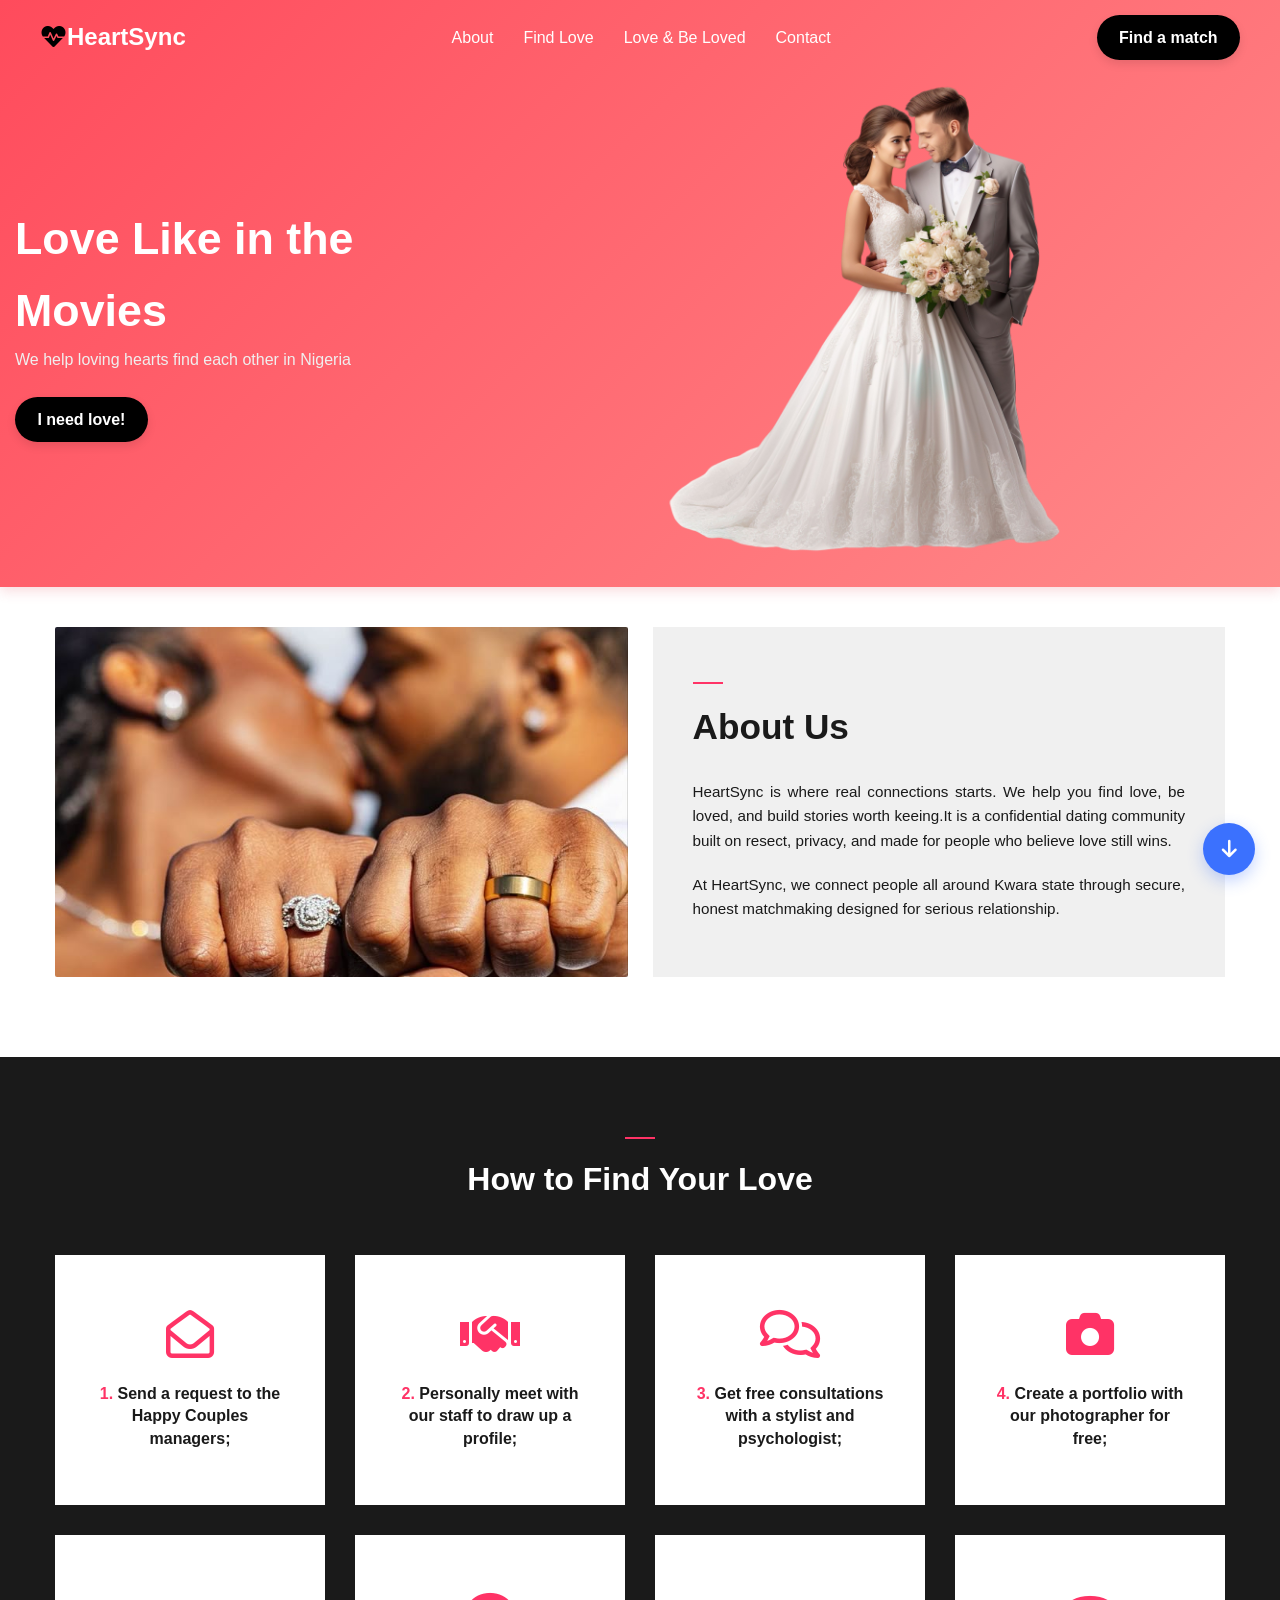
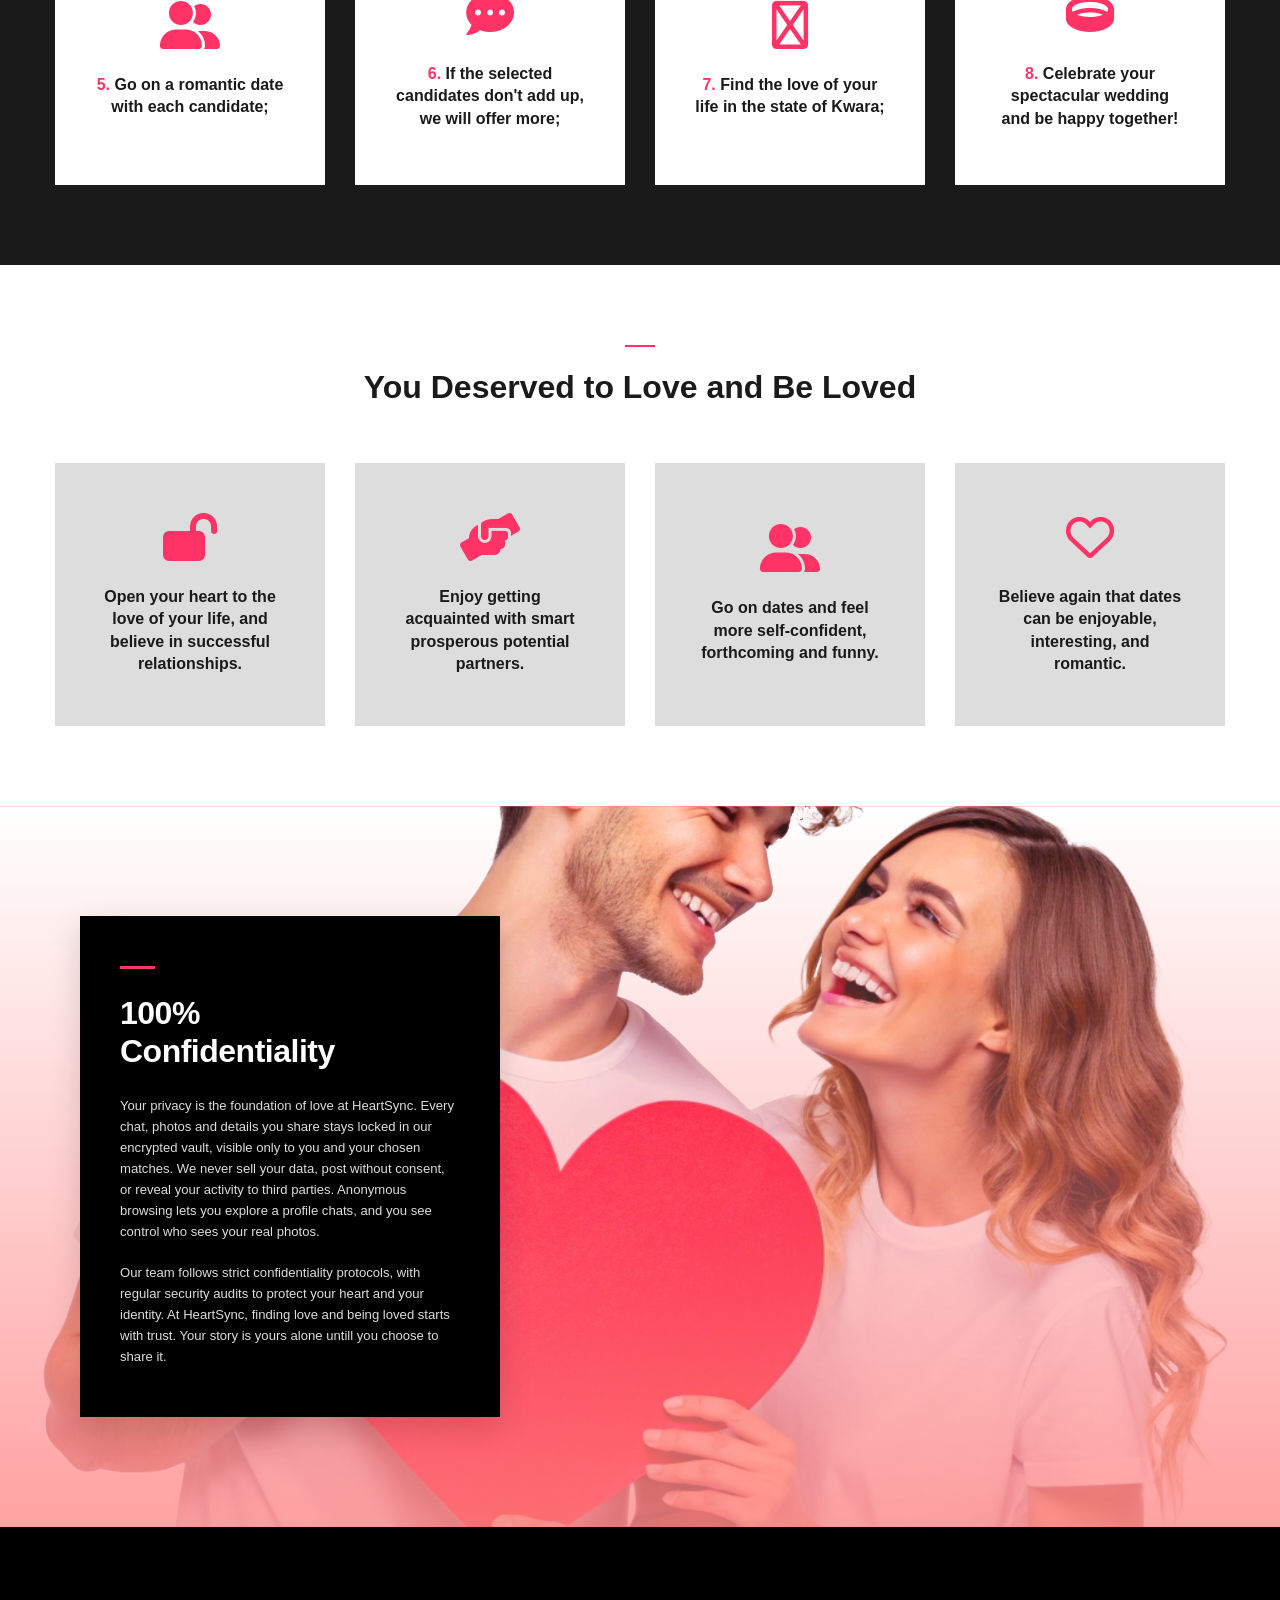
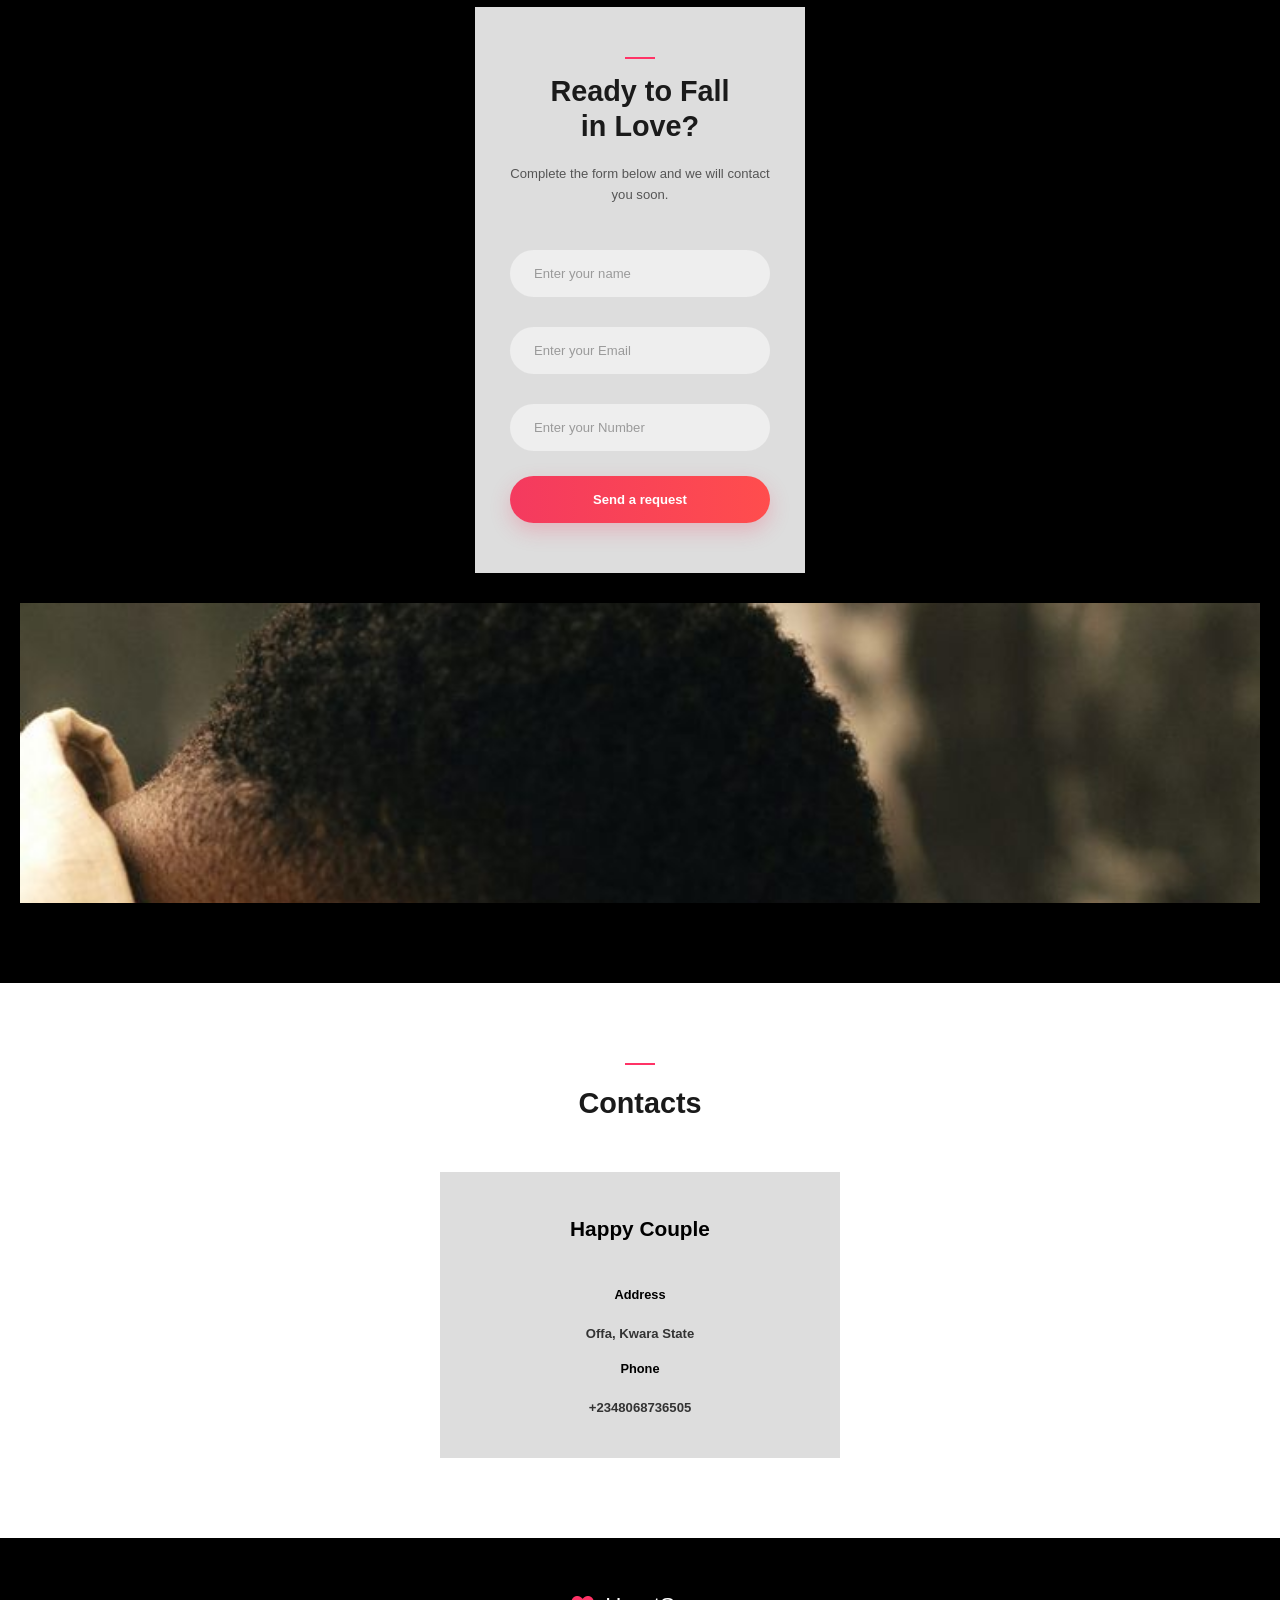
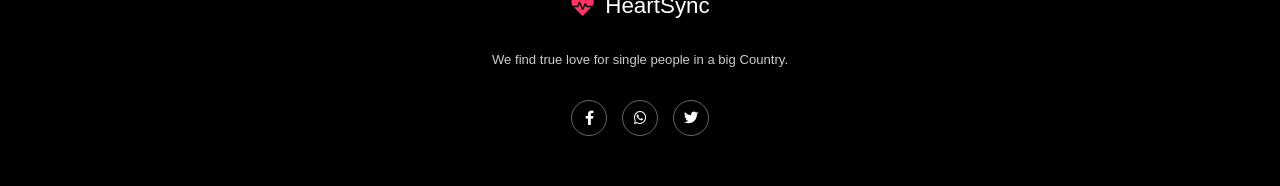
==== commit 3fe441d2: "third commit" ====
--- a/index.html
+++ b/index.html
@@ -35,12 +35,12 @@
       <div class="hero-section">
         <div class="hero">
           <h1>Love Like in the Movies</h1>
-          <p>We help loving hearts find each other in Kwara State</p>
+          <p>We help loving hearts find each other in Nigeria</p>
           <a href="#find-love" class="btn">I need love!</a>
         </div>
 
         <div class="img">
-          <img src=".//images/couple.png" alt="" loading="lazy" id="img" />
+          <img src=".//images/couple.png" alt="" id="img" />
         </div>
       </div>
     </header>
@@ -185,98 +185,6 @@
       <div class="img-container"></div>
     </section>
 
-    <section class="faq-section">
-      <div class="container">
-        <div class="pink-line"></div>
-        <h2>FAQ</h2>
-
-        <div class="faq-grid">
-          <div class="faq-item">
-            <div class="faq-question">
-              <span
-                >What if I'm not sure about the desired qualities of my future
-                partner?</span
-              >
-              <i class="fa-solid fa-chevron-down"></i>
-            </div>
-            <div class="faq-answer">
-              Our skilled matchmakers and psychologists work directly with you
-              to uncover core preferences and values to build a comprehensive
-              relationship profile.
-            </div>
-          </div>
-
-          <div class="faq-item">
-            <div class="faq-question">
-              <span
-                >Where do dates usually go? What about the safety issues?</span
-              >
-              <i class="fa-solid fa-chevron-down"></i>
-            </div>
-            <div class="faq-answer">
-              All initial dates take place in curated, public, upscale venues.
-              Background validation checks are run to ensure complete comfort
-              and absolute safety.
-            </div>
-          </div>
-
-          <div class="faq-item">
-            <div class="faq-question">
-              <span
-                >What if I don't like the chosen candidate after a few
-                dates?</span
-              >
-              <i class="fa-solid fa-chevron-down"></i>
-            </div>
-            <div class="faq-answer">
-              That is completely fine! Feedback is collected after every intro
-              to refine choices, and new candidates are continually sourced.
-            </div>
-          </div>
-
-          <div class="faq-item">
-            <div class="faq-question">
-              <span
-                >How do I choose the perfect match? When should I stop?</span
-              >
-              <i class="fa-solid fa-chevron-down"></i>
-            </div>
-            <div class="faq-answer">
-              You stop whenever you feel genuine connection and exclusivity with
-              someone. We're here to guide but you set the pace.
-            </div>
-          </div>
-
-          <div class="faq-item">
-            <div class="faq-question">
-              <span
-                >Can I take expensive presents or agree to go on vacations
-                together?</span
-              >
-              <i class="fa-solid fa-chevron-down"></i>
-            </div>
-            <div class="faq-answer">
-              We suggest maintaining balanced, independent boundaries during
-              early stages until solid reciprocal understanding is established.
-            </div>
-          </div>
-
-          <div class="faq-item">
-            <div class="faq-question">
-              <span
-                >When do I pay for your services? What are the options for
-                matchmaking?</span
-              >
-              <i class="fa-solid fa-chevron-down"></i>
-            </div>
-            <div class="faq-answer">
-              Pricing tiers are detailed cleanly during consultation. Plans
-              depend on customization parameters and regional search ranges.
-            </div>
-          </div>
-        </div>
-      </div>
-    </section>
 
     <section class="cta-section" id="find-love">
       <div class="cta-wrapper">
@@ -353,11 +261,11 @@
         <div class="footer-logo">
           <i class="fa-solid fa-heartbeat"></i>HeartSync
         </div>
-        <p>We find true love for single people in a big state.</p>
+        <p>We find true love for single people in a big Country.</p>
         <div class="social-icons">
-          <a href="#"><i class="fa-solid fa-facebook"></i></a>
-          <a href="https://wa.me/+2348068736505"><i class="fa-solid fa-whatsapp"></i></a>
-          <a href="#"><i class="fa-solid fa-twitter"></i></a>
+          <a href="#"><i class="fa-brands fa-facebook-f"></i></a>
+          <a href="https://wa.me/+2348068736505"><i class="fa-brands fa-whatsapp"></i></a>
+          <a href="#"><i class="fa-brands fa-twitter"></i></a>
         </div>
       </div>
     </footer>
@@ -452,6 +360,9 @@
           });
         }
       });
+
+      //faq
+      document.querySelectorAll('.faq')
     </script>
   </body>
 </html>
--- a/style.css
+++ b/style.css
@@ -390,75 +390,6 @@
 
 .dark-info-box p:last-child {
   margin-bottom: 0;
-}
-
-.faq-section {
-  padding: 80px 20px;
-  text-align: center;
-}
-
-.faq-section h2 {
-  font-size: 2rem;
-  font-weight: 700;
-  margin-bottom: 50px;
-}
-
-.faq-grid {
-  display: grid;
-  grid-template-columns: repeat(auto-fit, minmax(280px, 1fr));
-  gap: 20px 40px;
-  text-align: left;
-}
-
-.faq-item {
-  border-bottom: 1px solid #ddd;
-  padding-bottom: 15px;
-}
-
-.faq-question {
-  display: flex;
-  justify-content: space-between;
-  align-items: center;
-  font-size: 0.85rem;
-  font-weight: 500;
-  line-height: 1.5;
-  cursor: pointer;
-  user-select: none;
-  color: #1a1a1a;
-  padding: 10px 0;
-  gap: 10px;
-}
-
-.faq-question:hover {
-  color: #ff3366;
-}
-
-.faq-question i {
-  font-size: 0.75rem;
-  color: #999999;
-  transition: transform 0.3s ease;
-  margin-left: 15px;
-  flex-shrink: 0;
-}
-
-.faq-answer {
-  max-height: 0;
-  overflow: hidden;
-  transition:
-    max-height 0.3s ease,
-    margin-top 0.3s ease;
-  font-size: 0.8rem;
-  color: #666;
-  line-height: 1.6;
-}
-
-.faq-item.active .faq-question i {
-  transform: rotate(180deg);
-}
-
-.faq-item.active .faq-answer {
-  margin-top: 10px;
-  max-height: 200px;
 }
 
 .cta-section {
@@ -767,6 +698,7 @@
 
   .header-container {
     position: relative;
+    padding: 20px;
   }
 
   .cta-btn {
